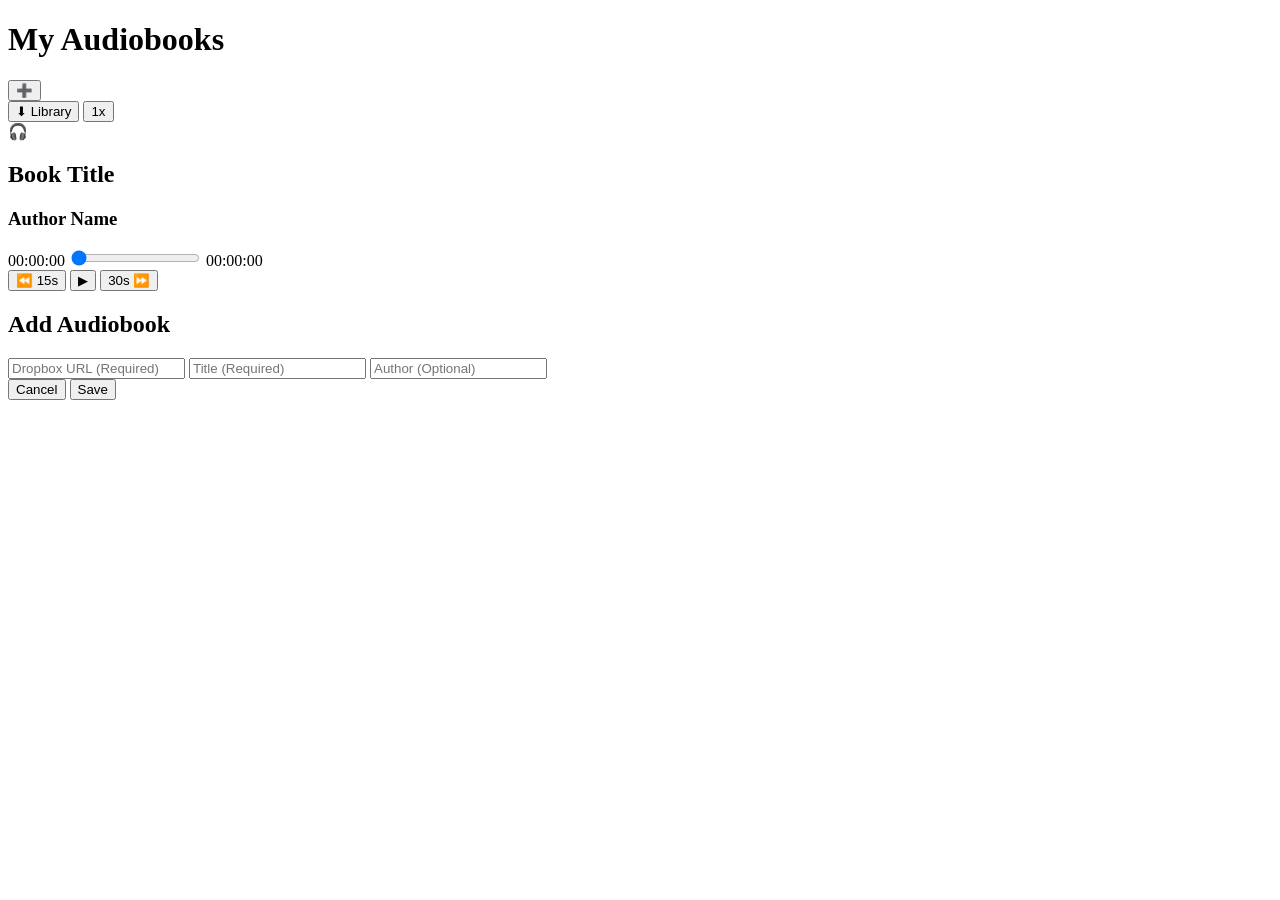
==== index.html @ 2de7bb5d "Add files via upload" ====
<!DOCTYPE html>
<html lang="en">
<head>
  <meta charset="UTF-8">
  <meta name="viewport" content="width=device-width, initial-scale=1.0, maximum-scale=1.0, user-scalable=no">
  <title>Audiobook Player</title>
  <link rel="manifest" href="manifest.json">
  <meta name="theme-color" content="#121212">
  <link rel="stylesheet" href="styles.css">
</head>
<body>
  <!-- App Container -->
  <div id="app">
    
    <!-- Library View -->
    <main id="library-view" class="view active">
      <header>
        <h1>My Audiobooks</h1>
        <button id="btn-show-add" class="icon-btn">➕</button>
      </header>
      <div id="book-list" class="grid">
        <!-- Books injected via JS -->
      </div>
    </main>

    <!-- Player View -->
    <main id="player-view" class="view">
      <header>
        <button id="btn-back" class="icon-btn">⬇ Library</button>
        <button id="btn-speed" class="text-btn">1x</button>
      </header>
      
      <div class="player-content">
        <div class="cover-wrapper">
          <div id="player-cover" class="default-cover">🎧</div>
        </div>
        <h2 id="player-title">Book Title</h2>
        <h3 id="player-author">Author Name</h3>

        <div class="progress-container">
          <span id="time-current">00:00:00</span>
          <input type="range" id="seek-bar" value="0" min="0" max="100" step="0.1">
          <span id="time-total">00:00:00</span>
        </div>

        <div class="controls">
          <button id="btn-skip-back" class="control-btn secondary">⏪ 15s</button>
          <button id="btn-play-pause" class="control-btn primary">▶</button>
          <button id="btn-skip-fwd" class="control-btn secondary">30s ⏩</button>
        </div>
      </div>
    </main>

    <!-- Add Book Modal -->
    <div id="add-modal" class="modal hidden">
      <div class="modal-content">
        <h2>Add Audiobook</h2>
        <input type="text" id="input-url" placeholder="Dropbox URL (Required)">
        <input type="text" id="input-title" placeholder="Title (Required)">
        <input type="text" id="input-author" placeholder="Author (Optional)">
        <div class="modal-actions">
          <button id="btn-cancel-add" class="text-btn">Cancel</button>
          <button id="btn-save-add" class="primary-btn">Save</button>
        </div>
      </div>
    </div>

  </div>

  <script src="db.js"></script>
  <script src="app.js"></script>
  <script>
    if ('serviceWorker' in navigator) {
      navigator.serviceWorker.register('sw.js');
    }
  </script>
</body>
</html>
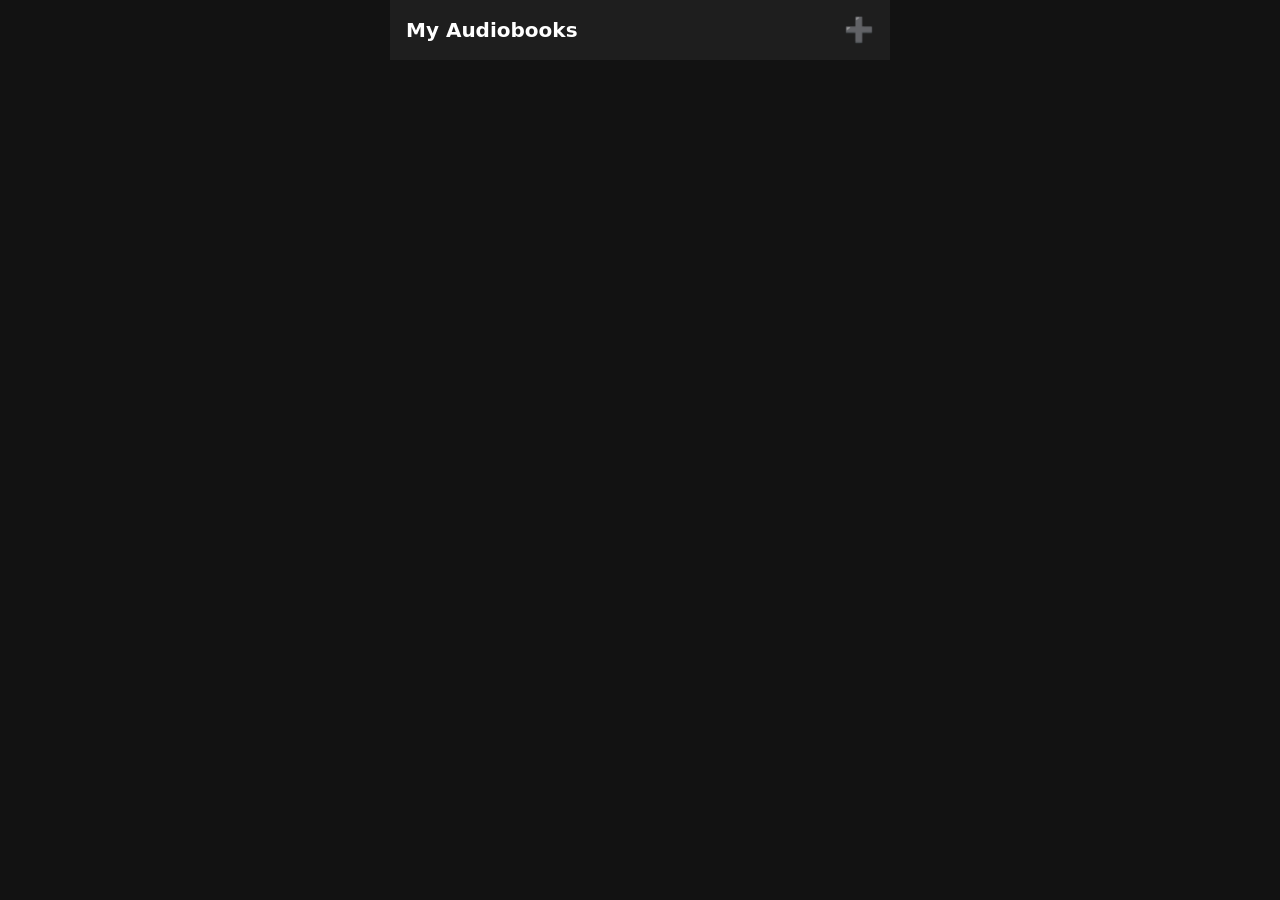
==== commit 58e63593: "Add files via upload" ====
--- a/index.html
+++ b/index.html
@@ -4,12 +4,75 @@
   <meta charset="UTF-8">
   <meta name="viewport" content="width=device-width, initial-scale=1.0, maximum-scale=1.0, user-scalable=no">
   <title>Audiobook Player</title>
+  <meta name="theme-color" content="#121212">
+  
+  <!-- (Optional) Keep this line if you still want to use your manifest.json for the home screen icon -->
   <link rel="manifest" href="manifest.json">
-  <meta name="theme-color" content="#121212">
-  <link rel="stylesheet" href="styles.css">
+
+  <!-- ========================================== -->
+  <!-- CSS STYLES                                 -->
+  <!-- ========================================== -->
+  <style>
+    :root {
+      --bg: #121212;
+      --surface: #1e1e1e;
+      --primary: #bb86fc;
+      --text: #ffffff;
+      --text-muted: #a0a0a0;
+    }
+
+    * { box-sizing: border-box; margin: 0; padding: 0; font-family: system-ui, -apple-system, sans-serif; }
+    body { background-color: var(--bg); color: var(--text); -webkit-tap-highlight-color: transparent; }
+
+    #app { max-width: 500px; margin: 0 auto; height: 100vh; overflow: hidden; position: relative; background: var(--bg); }
+
+    .view { display: none; height: 100%; flex-direction: column; }
+    .view.active { display: flex; }
+
+    header { display: flex; justify-content: space-between; align-items: center; padding: 16px; background: var(--surface); }
+    header h1 { font-size: 1.25rem; }
+
+    button { background: none; border: none; color: var(--primary); cursor: pointer; font-size: 1rem; }
+    .icon-btn { font-size: 1.5rem; }
+    .primary-btn { background: var(--primary); color: #000; padding: 10px 20px; border-radius: 8px; font-weight: bold; }
+
+    /* Library */
+    #book-list { padding: 16px; overflow-y: auto; display: flex; flex-direction: column; gap: 16px; }
+    .book-card { background: var(--surface); border-radius: 12px; padding: 16px; display: flex; flex-direction: column; gap: 8px; }
+    .book-card h3 { font-size: 1.1rem; }
+    .book-card p { color: var(--text-muted); font-size: 0.9rem; }
+    .progress-bar-bg { background: #333; height: 6px; border-radius: 3px; width: 100%; overflow: hidden; }
+    .progress-bar-fill { background: var(--primary); height: 100%; width: 0%; }
+    .book-actions { display: flex; justify-content: space-between; margin-top: 8px; }
+    .btn-delete { color: #ff5252; }
+
+    /* Player */
+    .player-content { flex: 1; padding: 24px; display: flex; flex-direction: column; align-items: center; justify-content: center; text-align: center; }
+    .cover-wrapper { width: 200px; height: 200px; background: #333; border-radius: 16px; display: flex; align-items: center; justify-content: center; margin-bottom: 32px; font-size: 4rem; }
+    #player-title { font-size: 1.5rem; margin-bottom: 8px; }
+    #player-author { color: var(--text-muted); font-weight: normal; margin-bottom: 32px; }
+
+    .progress-container { width: 100%; display: flex; align-items: center; gap: 12px; margin-bottom: 32px; font-size: 0.85rem; color: var(--text-muted); }
+    input[type=range] { flex: 1; accent-color: var(--primary); }
+
+    .controls { display: flex; align-items: center; gap: 32px; }
+    .control-btn { border-radius: 50%; display: flex; align-items: center; justify-content: center; }
+    .control-btn.primary { background: var(--primary); color: #000; width: 64px; height: 64px; font-size: 2rem; }
+    .control-btn.secondary { width: 48px; height: 48px; background: var(--surface); font-size: 1.2rem; }
+
+    /* Modal */
+    .modal { position: absolute; inset: 0; background: rgba(0,0,0,0.8); display: flex; align-items: center; justify-content: center; padding: 16px; z-index: 100; }
+    .modal.hidden { display: none; }
+    .modal-content { background: var(--surface); padding: 24px; border-radius: 12px; width: 100%; display: flex; flex-direction: column; gap: 16px; }
+    .modal-content input { width: 100%; padding: 12px; background: #333; border: 1px solid #444; border-radius: 8px; color: white; }
+    .modal-actions { display: flex; justify-content: flex-end; gap: 16px; margin-top: 8px; }
+  </style>
 </head>
 <body>
-  <!-- App Container -->
+
+  <!-- ========================================== -->
+  <!-- HTML STRUCTURE                             -->
+  <!-- ========================================== -->
   <div id="app">
     
     <!-- Library View -->
@@ -67,12 +130,292 @@
 
   </div>
 
-  <script src="db.js"></script>
-  <script src="app.js"></script>
+  <!-- ========================================== -->
+  <!-- JAVASCRIPT LOGIC                           -->
+  <!-- ========================================== -->
   <script>
-    if ('serviceWorker' in navigator) {
-      navigator.serviceWorker.register('sw.js');
-    }
+    /* --- DATABASE (IndexedDB) --- */
+    const DB_NAME = 'AudiobookDB';
+    const DB_VERSION = 1;
+    const STORE_NAME = 'books';
+
+    const DB = {
+      db: null,
+      async init() {
+        return new Promise((resolve, reject) => {
+          const request = indexedDB.open(DB_NAME, DB_VERSION);
+          request.onerror = (e) => reject(e);
+          request.onsuccess = (e) => { this.db = e.target.result; resolve(); };
+          request.onupgradeneeded = (e) => {
+            const db = e.target.result;
+            if (!db.objectStoreNames.contains(STORE_NAME)) {
+              db.createObjectStore(STORE_NAME, { keyPath: 'id' });
+            }
+          };
+        });
+      },
+      async getAll() {
+        return new Promise((resolve) => {
+          const tx = this.db.transaction(STORE_NAME, 'readonly');
+          const store = tx.objectStore(STORE_NAME);
+          const req = store.getAll();
+          req.onsuccess = () => resolve(req.result || []);
+        });
+      },
+      async save(book) {
+        return new Promise((resolve) => {
+          const tx = this.db.transaction(STORE_NAME, 'readwrite');
+          const store = tx.objectStore(STORE_NAME);
+          store.put(book);
+          tx.oncomplete = () => resolve();
+        });
+      },
+      async delete(id) {
+        return new Promise((resolve) => {
+          const tx = this.db.transaction(STORE_NAME, 'readwrite');
+          const store = tx.objectStore(STORE_NAME);
+          store.delete(id);
+          tx.oncomplete = () => resolve();
+        });
+      }
+    };
+
+    /* --- APP LOGIC --- */
+    let audio = new Audio();
+    let currentBook = null;
+    let saveDebounceTimer = null;
+    let networkSeverTimer = null;
+
+    // DOM Elements
+    const views = { library: document.getElementById('library-view'), player: document.getElementById('player-view') };
+    const listEl = document.getElementById('book-list');
+    const modal = document.getElementById('add-modal');
+    const btnPlayPause = document.getElementById('btn-play-pause');
+    const seekBar = document.getElementById('seek-bar');
+    const timeCurrent = document.getElementById('time-current');
+    const timeTotal = document.getElementById('time-total');
+    const speedBtn = document.getElementById('btn-speed');
+
+    // Available Playback Speeds
+    const speeds = [0.75, 1, 1.1, 1.25, 1.5, 1.75, 2];
+
+    async function initApp() {
+      await DB.init();
+      renderLibrary();
+      setupListeners();
+    }
+
+    // Convert Dropbox link to a direct streaming link
+    function normalizeDropboxUrl(url) {
+      try {
+        const u = new URL(url);
+        u.searchParams.set('raw', '1'); // Force raw file
+        u.searchParams.delete('dl');
+        return u.toString();
+      } catch(e) {
+        return url;
+      }
+    }
+
+    function formatTime(sec) {
+      if (!sec || isNaN(sec)) return "00:00:00";
+      const h = Math.floor(sec / 3600), m = Math.floor((sec % 3600) / 60), s = Math.floor(sec % 60);
+      return `${h.toString().padStart(2, '0')}:${m.toString().padStart(2, '0')}:${s.toString().padStart(2, '0')}`;
+    }
+
+    async function renderLibrary() {
+      const books = await DB.getAll();
+      books.sort((a, b) => b.lastPlayedAt - a.lastPlayedAt);
+      
+      listEl.innerHTML = books.map(book => {
+        const pct = book.duration ? Math.min(100, (book.position / book.duration) * 100) : 0;
+        return `
+          <div class="book-card">
+            <h3>${book.title}</h3>
+            <p>${book.author || 'Unknown Author'}</p>
+            <div class="progress-bar-bg"><div class="progress-bar-fill" style="width: ${pct}%"></div></div>
+            <p>${formatTime(book.position)} / ${formatTime(book.duration)} (${Math.round(pct)}%)</p>
+            <div class="book-actions">
+              <button class="btn-delete" onclick="deleteBook('${book.id}')">Delete</button>
+              <button class="primary-btn" onclick="openPlayer('${book.id}')">Continue</button>
+            </div>
+          </div>
+        `;
+      }).join('');
+    }
+
+    async function deleteBook(id) {
+      if (confirm("Remove this book from library? (Dropbox file is untouched)")) {
+        if (currentBook && currentBook.id === id) stopPlayer();
+        await DB.delete(id);
+        renderLibrary();
+      }
+    }
+
+    async function openPlayer(id) {
+      const books = await DB.getAll();
+      currentBook = books.find(b => b.id === id);
+      if (!currentBook) return;
+      
+      // Update UI
+      document.getElementById('player-title').innerText = currentBook.title;
+      document.getElementById('player-author').innerText = currentBook.author || '';
+      audio.playbackRate = currentBook.playbackRate || 1;
+      speedBtn.innerText = audio.playbackRate + 'x';
+      
+      // Initialize stream
+      attachAudioStream(currentBook.dropboxUrl, currentBook.position);
+      
+      // Switch views
+      views.library.classList.remove('active');
+      views.player.classList.add('active');
+      views.player.style.display = 'flex';
+      views.library.style.display = 'none';
+    }
+
+    function attachAudioStream(url, position) {
+      audio.src = url;
+      audio.preload = 'metadata'; // Prevent aggressive initial download
+      audio.currentTime = position || 0;
+      audio.load();
+    }
+
+    function stopPlayer() {
+      audio.pause();
+      audio.removeAttribute('src'); // Fully destroys connection
+      audio.load();
+      currentBook = null;
+    }
+
+    function togglePlay() {
+      if (!currentBook) return;
+      
+      // Strict Buffering Control logic:
+      // If we destroyed the src to save data while paused, we must re-attach it.
+      if (!audio.src || audio.src === window.location.href) {
+        attachAudioStream(currentBook.dropboxUrl, currentBook.position);
+      }
+
+      if (audio.paused) {
+        audio.play();
+      } else {
+        audio.pause();
+      }
+    }
+
+    function seekUpdate() {
+      if (!currentBook) return;
+      audio.currentTime = (seekBar.value / 100) * audio.duration;
+      saveProgress();
+    }
+
+    // Throttle database writes so it doesn't fire every millisecond
+    function saveProgress() {
+      if (!currentBook || isNaN(audio.currentTime)) return;
+      currentBook.position = audio.currentTime;
+      currentBook.duration = audio.duration || currentBook.duration;
+      currentBook.lastPlayedAt = Date.now();
+      
+      clearTimeout(saveDebounceTimer);
+      saveDebounceTimer = setTimeout(() => {
+        DB.save(currentBook);
+      }, 3000); // Save every 3 seconds of active state
+    }
+
+    // Setup all interactions
+    function setupListeners() {
+      // Add Book Flow
+      document.getElementById('btn-show-add').onclick = () => modal.classList.remove('hidden');
+      document.getElementById('btn-cancel-add').onclick = () => modal.classList.add('hidden');
+      
+      document.getElementById('btn-save-add').onclick = async () => {
+        const url = document.getElementById('input-url').value.trim();
+        const title = document.getElementById('input-title').value.trim();
+        const author = document.getElementById('input-author').value.trim();
+        if (!url || !title) return alert('URL and Title are required.');
+        
+        const newBook = {
+          id: 'book_' + Date.now(),
+          title, author,
+          dropboxUrl: normalizeDropboxUrl(url),
+          position: 0, duration: 0,
+          playbackRate: 1,
+          createdAt: Date.now(),
+          lastPlayedAt: Date.now()
+        };
+        await DB.save(newBook);
+        modal.classList.add('hidden');
+        document.getElementById('input-url').value = '';
+        document.getElementById('input-title').value = '';
+        document.getElementById('input-author').value = '';
+        renderLibrary();
+      };
+
+      // Back to library
+      document.getElementById('btn-back').onclick = () => {
+        saveProgress();
+        views.player.style.display = 'none';
+        views.library.style.display = 'flex';
+        renderLibrary();
+      };
+
+      // Player Controls
+      btnPlayPause.onclick = togglePlay;
+      
+      document.getElementById('btn-skip-back').onclick = () => { audio.currentTime = Math.max(0, audio.currentTime - 15); };
+      document.getElementById('btn-skip-fwd').onclick = () => { audio.currentTime = Math.min(audio.duration, audio.currentTime + 30); };
+      
+      speedBtn.onclick = () => {
+        if (!currentBook) return;
+        let idx = speeds.indexOf(currentBook.playbackRate);
+        currentBook.playbackRate = speeds[(idx + 1) % speeds.length];
+        audio.playbackRate = currentBook.playbackRate;
+        speedBtn.innerText = currentBook.playbackRate + 'x';
+        DB.save(currentBook);
+      };
+
+      seekBar.oninput = seekUpdate;
+
+      // Audio Engine Events
+      audio.addEventListener('timeupdate', () => {
+        if (isNaN(audio.duration)) return;
+        timeCurrent.innerText = formatTime(audio.currentTime);
+        timeTotal.innerText = formatTime(audio.duration);
+        seekBar.value = (audio.currentTime / audio.duration) * 100;
+        saveProgress();
+      });
+
+      audio.addEventListener('play', () => {
+        btnPlayPause.innerText = '⏸';
+        clearTimeout(networkSeverTimer);
+      });
+
+      audio.addEventListener('pause', () => {
+        btnPlayPause.innerText = '▶';
+        saveProgress(); // Immediate save on pause
+        
+        // DATA EFFICIENCY REQUIREMENT: Stop downloading when paused
+        // If paused for more than 10 seconds, fully kill the network connection to stop background buffering.
+        clearTimeout(networkSeverTimer);
+        networkSeverTimer = setTimeout(() => {
+          if (audio.paused && currentBook) {
+            console.log('Network severed to save data while paused.');
+            audio.removeAttribute('src'); 
+            audio.load();
+          }
+        }, 10000); 
+      });
+
+      // Handle app going to background (save immediately)
+      document.addEventListener("visibilitychange", () => {
+        if (document.hidden && currentBook) {
+          saveProgress();
+        }
+      });
+    }
+
+    // Start App
+    initApp();
   </script>
 </body>
 </html>
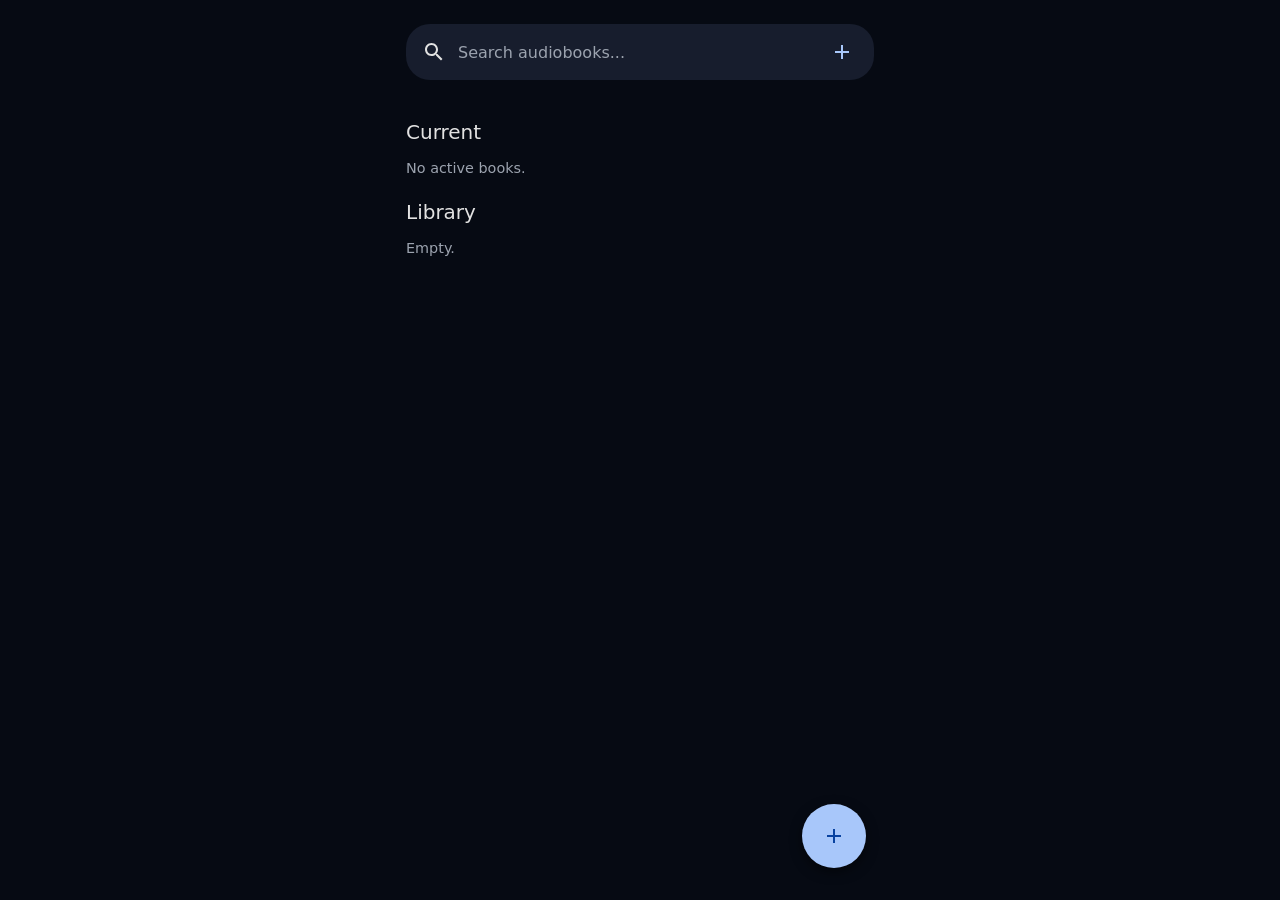
==== commit a54a4a10: "Add files via upload" ====
--- a/index.html
+++ b/index.html
@@ -4,139 +4,231 @@
   <meta charset="UTF-8">
   <meta name="viewport" content="width=device-width, initial-scale=1.0, maximum-scale=1.0, user-scalable=no">
   <title>Audiobook Player</title>
-  <meta name="theme-color" content="#121212">
+  <meta name="theme-color" content="#0a0f1a">
+  <link rel="manifest" href="manifest.json">
   
-  <!-- (Optional) Keep this line if you still want to use your manifest.json for the home screen icon -->
-  <link rel="manifest" href="manifest.json">
-
-  <!-- ========================================== -->
-  <!-- CSS STYLES                                 -->
-  <!-- ========================================== -->
   <style>
+    /* ==========================================
+       CSS STYLES & THEMING
+       ========================================== */
     :root {
-      --bg: #121212;
-      --surface: #1e1e1e;
-      --primary: #bb86fc;
-      --text: #ffffff;
-      --text-muted: #a0a0a0;
+      --bg-main: #060a13;
+      --bg-card: #121827;
+      --bg-search: #171d2d;
+      --accent: #a8c7fa;
+      --accent-dark: #0842a0;
+      --text-main: #e2e2e2;
+      --text-muted: #9ca3af;
+      --progress-bg: #2a3441;
+      --error: #ff5252;
     }
 
     * { box-sizing: border-box; margin: 0; padding: 0; font-family: system-ui, -apple-system, sans-serif; }
-    body { background-color: var(--bg); color: var(--text); -webkit-tap-highlight-color: transparent; }
-
-    #app { max-width: 500px; margin: 0 auto; height: 100vh; overflow: hidden; position: relative; background: var(--bg); }
-
-    .view { display: none; height: 100%; flex-direction: column; }
+    body { background-color: var(--bg-main); color: var(--text-main); -webkit-tap-highlight-color: transparent; }
+
+    #app { max-width: 500px; margin: 0 auto; height: 100vh; height: 100dvh; overflow: hidden; position: relative; display: flex; flex-direction: column; }
+
+    .view { display: none; height: 100%; flex-direction: column; overflow-y: auto; overflow-x: hidden; }
     .view.active { display: flex; }
 
-    header { display: flex; justify-content: space-between; align-items: center; padding: 16px; background: var(--surface); }
-    header h1 { font-size: 1.25rem; }
-
-    button { background: none; border: none; color: var(--primary); cursor: pointer; font-size: 1rem; }
-    .icon-btn { font-size: 1.5rem; }
-    .primary-btn { background: var(--primary); color: #000; padding: 10px 20px; border-radius: 8px; font-weight: bold; }
-
-    /* Library */
-    #book-list { padding: 16px; overflow-y: auto; display: flex; flex-direction: column; gap: 16px; }
-    .book-card { background: var(--surface); border-radius: 12px; padding: 16px; display: flex; flex-direction: column; gap: 8px; }
-    .book-card h3 { font-size: 1.1rem; }
-    .book-card p { color: var(--text-muted); font-size: 0.9rem; }
-    .progress-bar-bg { background: #333; height: 6px; border-radius: 3px; width: 100%; overflow: hidden; }
-    .progress-bar-fill { background: var(--primary); height: 100%; width: 0%; }
-    .book-actions { display: flex; justify-content: space-between; margin-top: 8px; }
-    .btn-delete { color: #ff5252; }
-
-    /* Player */
-    .player-content { flex: 1; padding: 24px; display: flex; flex-direction: column; align-items: center; justify-content: center; text-align: center; }
-    .cover-wrapper { width: 200px; height: 200px; background: #333; border-radius: 16px; display: flex; align-items: center; justify-content: center; margin-bottom: 32px; font-size: 4rem; }
-    #player-title { font-size: 1.5rem; margin-bottom: 8px; }
-    #player-author { color: var(--text-muted); font-weight: normal; margin-bottom: 32px; }
-
-    .progress-container { width: 100%; display: flex; align-items: center; gap: 12px; margin-bottom: 32px; font-size: 0.85rem; color: var(--text-muted); }
-    input[type=range] { flex: 1; accent-color: var(--primary); }
-
-    .controls { display: flex; align-items: center; gap: 32px; }
-    .control-btn { border-radius: 50%; display: flex; align-items: center; justify-content: center; }
-    .control-btn.primary { background: var(--primary); color: #000; width: 64px; height: 64px; font-size: 2rem; }
-    .control-btn.secondary { width: 48px; height: 48px; background: var(--surface); font-size: 1.2rem; }
-
-    /* Modal */
-    .modal { position: absolute; inset: 0; background: rgba(0,0,0,0.8); display: flex; align-items: center; justify-content: center; padding: 16px; z-index: 100; }
+    button { background: none; border: none; color: var(--text-main); cursor: pointer; display: flex; align-items: center; justify-content: center; }
+    svg { fill: currentColor; width: 24px; height: 24px; }
+
+    /* ==========================================
+       LIBRARY VIEW
+       ========================================== */
+    #library-view { padding: 16px; padding-bottom: 100px; }
+    
+    .search-container { background: var(--bg-search); border-radius: 24px; display: flex; align-items: center; padding: 12px 16px; margin-bottom: 24px; margin-top: 8px; }
+    .search-container input { flex: 1; background: transparent; border: none; color: var(--text-main); font-size: 1rem; margin-left: 12px; outline: none; }
+    .search-container input::placeholder { color: var(--text-muted); }
+    .icon-btn-small { color: var(--accent); padding: 4px; border-radius: 50%; }
+
+    .section-title { font-size: 1.25rem; font-weight: 500; margin-bottom: 16px; margin-top: 16px; }
+
+    .current-list { display: flex; overflow-x: auto; gap: 16px; padding-bottom: 8px; scrollbar-width: none; }
+    .current-list::-webkit-scrollbar { display: none; }
+    .grid-list { display: grid; grid-template-columns: 1fr 1fr; gap: 16px; }
+
+    .book-card { background: var(--bg-card); border-radius: 16px; padding: 12px; display: flex; flex-direction: column; position: relative; overflow: hidden; min-width: 160px; cursor: pointer; }
+    .current-list .book-card { width: 200px; flex-shrink: 0; }
+    
+    .card-cover { width: 100%; aspect-ratio: 1; border-radius: 12px; object-fit: cover; background: #333; margin-bottom: 12px; }
+    .card-title { font-size: 1rem; font-weight: 500; display: -webkit-box; -webkit-line-clamp: 2; -webkit-box-orient: vertical; overflow: hidden; margin-bottom: 8px; line-height: 1.3; padding-right: 24px; }
+    
+    /* 3 Dots Edit Button */
+    .btn-edit-book { position: absolute; top: 12px; right: 12px; background: rgba(0,0,0,0.6); border-radius: 50%; width: 28px; height: 28px; padding: 4px; color: white; z-index: 2; }
+    
+    .card-meta { display: flex; justify-content: space-between; color: var(--text-muted); font-size: 0.8rem; margin-top: auto; margin-bottom: 8px; align-items: center; }
+    .card-progress-track { position: absolute; bottom: 12px; left: 12px; right: 12px; height: 3px; background: var(--progress-bg); border-radius: 2px; }
+    .card-progress-fill { height: 100%; background: var(--accent); border-radius: 2px; }
+    .fab { position: absolute; bottom: 32px; right: 24px; width: 64px; height: 64px; background: var(--accent); color: var(--accent-dark); border-radius: 50%; box-shadow: 0 4px 12px rgba(0,0,0,0.5); z-index: 50; }
+    .fab.hidden { display: none; }
+    .part-badge { background: var(--progress-bg); padding: 2px 6px; border-radius: 4px; font-size: 0.7rem; }
+
+    /* ==========================================
+       PLAYER VIEW
+       ========================================== */
+    #player-view { padding: 16px; justify-content: space-between; }
+    
+    .player-header { display: flex; justify-content: space-between; align-items: center; margin-bottom: 16px; }
+    .header-icons { display: flex; gap: 16px; color: var(--text-main); align-items: center; }
+    
+    .player-title-container { width: 100%; overflow: hidden; white-space: nowrap; margin-bottom: 24px; display: flex; flex-direction: column; align-items: center; }
+    .player-title { font-size: 1.3rem; font-weight: 500; display: inline-block; margin-bottom: 4px;}
+    .player-part-indicator { font-size: 0.9rem; color: var(--accent); font-weight: 500; margin-bottom: 4px;}
+    .player-status { font-size: 0.85rem; color: var(--text-muted); height: 16px; font-style: italic; }
+
+    .player-cover-container { display: flex; justify-content: center; margin-bottom: 32px; flex: 1; align-items: center; }
+    .player-cover { width: 100%; max-width: 300px; aspect-ratio: 1; border-radius: 24px; object-fit: cover; background: #222; box-shadow: 0 8px 24px rgba(0,0,0,0.5); }
+
+    .progress-container { display: flex; align-items: center; gap: 16px; margin-bottom: 48px; font-size: 0.9rem; color: var(--text-muted); }
+    input[type=range] { -webkit-appearance: none; flex: 1; background: transparent; height: 24px; outline: none; }
+    input[type=range]::-webkit-slider-runnable-track { width: 100%; height: 4px; background: var(--progress-bg); border-radius: 2px; }
+    input[type=range]::-webkit-slider-thumb { -webkit-appearance: none; height: 20px; width: 4px; background: var(--accent); border-radius: 2px; margin-top: -8px; cursor: pointer; }
+
+    .controls { display: flex; align-items: center; justify-content: center; gap: 40px; margin-bottom: 24px; }
+    .control-btn { color: var(--text-main); }
+    .control-btn svg { width: 36px; height: 36px; }
+    .play-btn { width: 72px; height: 72px; background: var(--accent); color: var(--accent-dark); border-radius: 50%; }
+    .play-btn svg { width: 36px; height: 36px; margin-left: 4px; }
+    .play-btn.paused svg { margin-left: 0; }
+
+    /* ==========================================
+       MODALS & TRAYS
+       ========================================== */
+    .modal { position: absolute; inset: 0; background: rgba(0,0,0,0.85); display: flex; align-items: center; justify-content: center; padding: 24px; z-index: 100; }
     .modal.hidden { display: none; }
-    .modal-content { background: var(--surface); padding: 24px; border-radius: 12px; width: 100%; display: flex; flex-direction: column; gap: 16px; }
-    .modal-content input { width: 100%; padding: 12px; background: #333; border: 1px solid #444; border-radius: 8px; color: white; }
-    .modal-actions { display: flex; justify-content: flex-end; gap: 16px; margin-top: 8px; }
+    .modal-content { background: var(--bg-card); padding: 24px; border-radius: 24px; width: 100%; display: flex; flex-direction: column; gap: 16px; max-height: 90vh; }
+    .modal-content h2 { margin-bottom: 8px; font-weight: 500; }
+    .modal-content input, .modal-content textarea { width: 100%; padding: 16px; background: var(--bg-search); border: none; border-radius: 12px; color: white; font-size: 1rem; outline: none; resize: none;}
+    
+    .modal-actions { display: flex; justify-content: flex-end; gap: 16px; margin-top: 8px; align-items: center;}
+    .text-btn { color: var(--accent); font-weight: 500; padding: 12px; }
+    .primary-btn { background: var(--accent); color: var(--accent-dark); padding: 12px 24px; border-radius: 12px; font-weight: bold; }
+    .danger-btn { color: var(--error); margin-right: auto; padding: 12px 0; font-weight: bold;}
+
+    /* Speed Tray */
+    .bottom-sheet { background: var(--bg-card); padding: 24px; border-radius: 24px 24px 0 0; width: 100%; max-width: 500px; position: absolute; bottom: 0; display: flex; flex-direction: column; gap: 16px; }
+    .speed-grid { display: grid; grid-template-columns: repeat(4, 1fr); gap: 12px; max-height: 50vh; overflow-y: auto; padding-bottom: 24px; }
+    .speed-btn { background: var(--bg-search); padding: 16px 0; border-radius: 12px; font-weight: 500; }
+    .speed-btn.active { background: var(--accent); color: var(--accent-dark); }
   </style>
 </head>
 <body>
 
-  <!-- ========================================== -->
-  <!-- HTML STRUCTURE                             -->
-  <!-- ========================================== -->
   <div id="app">
     
-    <!-- Library View -->
+    <!-- ==========================================
+         LIBRARY VIEW
+         ========================================== -->
     <main id="library-view" class="view active">
-      <header>
-        <h1>My Audiobooks</h1>
-        <button id="btn-show-add" class="icon-btn">➕</button>
-      </header>
-      <div id="book-list" class="grid">
-        <!-- Books injected via JS -->
-      </div>
+      
+      <div class="search-container">
+        <svg viewBox="0 0 24 24"><path d="M15.5 14h-.79l-.28-.27C15.41 12.59 16 11.11 16 9.5 16 5.91 13.09 3 9.5 3S3 5.91 3 9.5 5.91 16 9.5 16c1.61 0 3.09-.59 4.23-1.57l.27.28v.79l5 4.99L20.49 19l-4.99-5zm-6 0C7.01 14 5 11.99 5 9.5S7.01 5 9.5 5 14 7.01 14 9.5 11.99 14 9.5 14z"/></svg>
+        <input type="text" id="search-input" placeholder="Search audiobooks...">
+        <button class="icon-btn-small" id="btn-show-add-top">
+          <svg viewBox="0 0 24 24"><path d="M19 13h-6v6h-2v-6H5v-2h6V5h2v6h6v2z"/></svg>
+        </button>
+      </div>
+
+      <h2 class="section-title">Current</h2>
+      <div id="current-list" class="current-list"></div>
+
+      <h2 class="section-title">Library</h2>
+      <div id="not-started-list" class="grid-list"></div>
     </main>
 
-    <!-- Player View -->
+    <button class="fab" id="btn-show-add-fab">
+      <svg viewBox="0 0 24 24"><path d="M19 13h-6v6h-2v-6H5v-2h6V5h2v6h6v2z"/></svg>
+    </button>
+
+    <!-- ==========================================
+         PLAYER VIEW
+         ========================================== -->
     <main id="player-view" class="view">
-      <header>
-        <button id="btn-back" class="icon-btn">⬇ Library</button>
-        <button id="btn-speed" class="text-btn">1x</button>
-      </header>
-      
-      <div class="player-content">
-        <div class="cover-wrapper">
-          <div id="player-cover" class="default-cover">🎧</div>
+      <div class="player-header">
+        <button id="btn-back">
+          <svg viewBox="0 0 24 24"><path d="M19 6.41L17.59 5 12 10.59 6.41 5 5 6.41 10.59 12 5 17.59 6.41 19 12 13.41 17.59 19 19 17.59 13.41 12z"/></svg>
+        </button>
+        <div class="header-icons">
+          <!-- Speed Tray Trigger -->
+          <button id="btn-open-speed" style="color: var(--accent); font-size: 1.1rem; font-weight: bold; width: 40px; height: 24px;">1.0x</button>
         </div>
-        <h2 id="player-title">Book Title</h2>
-        <h3 id="player-author">Author Name</h3>
-
-        <div class="progress-container">
-          <span id="time-current">00:00:00</span>
-          <input type="range" id="seek-bar" value="0" min="0" max="100" step="0.1">
-          <span id="time-total">00:00:00</span>
-        </div>
-
-        <div class="controls">
-          <button id="btn-skip-back" class="control-btn secondary">⏪ 15s</button>
-          <button id="btn-play-pause" class="control-btn primary">▶</button>
-          <button id="btn-skip-fwd" class="control-btn secondary">30s ⏩</button>
-        </div>
+      </div>
+
+      <div class="player-title-container">
+        <h2 id="player-title" class="player-title">Book Title</h2>
+        <span id="player-part-indicator" class="player-part-indicator"></span>
+        <span id="player-status" class="player-status"></span> <!-- Status Buffering Info -->
+      </div>
+
+      <div class="player-cover-container">
+        <img id="player-cover" class="player-cover" src="[data-uri]" alt="Cover">
+      </div>
+
+      <div class="progress-container">
+        <span id="time-current">0:00</span>
+        <input type="range" id="seek-bar" value="0" min="0" max="100" step="0.1">
+        <span id="time-total">0:00</span>
+      </div>
+
+      <div class="controls">
+        <button id="btn-skip-back" class="control-btn">
+          <svg viewBox="0 0 24 24"><path d="M12 5V1L7 6l5 5V7c3.31 0 6 2.69 6 6s-2.69 6-6 6-6-2.69-6-6H4c0 4.42 3.58 8 8 8s8-3.58 8-8-3.58-8-8-8zm-1.1 11H9.5v-3.57l-1.67.54v-.77l1.76-.64h1.31V16zm4.18-1.57c0 .41-.12.74-.36.98-.24.25-.57.37-.99.37-.43 0-.76-.13-1-.38-.24-.26-.35-.59-.35-.98v-1.25c0-.39.12-.72.35-.97.24-.25.57-.38 1.01-.38.42 0 .75.12.98.37.24.25.36.58.36.98v1.26zm-1.46-1.34c0-.21-.05-.37-.15-.47-.1-.1-.23-.15-.4-.15-.16 0-.3.05-.4.15-.1.1-.15.26-.15.46v1.44c0 .21.05.37.15.47.1.1.24.16.4.16.17 0 .3-.05.4-.15.1-.1.15-.26.15-.47v-1.44z"/></svg>
+        </button>
+        <button id="btn-play-pause" class="play-btn">
+          <svg id="icon-play" viewBox="0 0 24 24"><path d="M8 5v14l11-7z"/></svg>
+          <svg id="icon-pause" style="display:none;" viewBox="0 0 24 24"><path d="M6 19h4V5H6v14zm8-14v14h4V5h-4z"/></svg>
+        </button>
+        <button id="btn-skip-fwd" class="control-btn">
+          <svg viewBox="0 0 24 24"><path d="M12 5V1l5 5-5 5V7c-3.31 0-6 2.69-6 6s2.69 6 6 6c2.97 0 5.43-1.63 6.44-4h-2.12c-.93 1.25-2.42 2-4.32 2-2.76 0-5-2.24-5-5s2.24-5 5-5v4zm-1.8 11H8.7v-3.57l-1.67.54v-.77l1.76-.64h1.41V16zm4.18-1.57c0 .41-.12.74-.36.98-.24.25-.57.37-.99.37-.43 0-.76-.13-1-.38-.24-.26-.35-.59-.35-.98v-1.25c0-.39.12-.72.35-.97.24-.25.57-.38 1.01-.38.42 0 .75.12.98.37.24.25.36.58.36.98v1.26zm-1.46-1.34c0-.21-.05-.37-.15-.47-.1-.1-.23-.15-.4-.15-.16 0-.3.05-.4.15-.1.1-.15.26-.15.46v1.44c0 .21.05.37.15.47.1.1.24.16.4.16.17 0 .3-.05.4-.15.1-.1.15-.26.15-.47v-1.44z"/></svg>
+        </button>
       </div>
     </main>
 
-    <!-- Add Book Modal -->
+    <!-- ==========================================
+         ADD / EDIT BOOK MODAL
+         ========================================== -->
     <div id="add-modal" class="modal hidden">
       <div class="modal-content">
-        <h2>Add Audiobook</h2>
-        <input type="text" id="input-url" placeholder="Dropbox URL (Required)">
-        <input type="text" id="input-title" placeholder="Title (Required)">
-        <input type="text" id="input-author" placeholder="Author (Optional)">
+        <h2 id="modal-title-text">Add Audiobook</h2>
+        <textarea id="input-urls" rows="4" placeholder="Dropbox Audio URLs (One per line)"></textarea>
+        <input type="text" id="input-title" placeholder="Title (Req)">
+        <input type="text" id="input-cover" placeholder="Cover Image URL (Optional)">
+        
+        <!-- Hidden input for tracking if we are editing an existing book -->
+        <input type="hidden" id="edit-book-id" value="">
+
         <div class="modal-actions">
+          <button id="btn-delete-edit" class="danger-btn hidden">Delete</button>
           <button id="btn-cancel-add" class="text-btn">Cancel</button>
           <button id="btn-save-add" class="primary-btn">Save</button>
         </div>
       </div>
     </div>
 
+    <!-- ==========================================
+         SPEED TRAY MODAL
+         ========================================== -->
+    <div id="speed-modal" class="modal hidden" style="align-items: flex-end; padding: 0;">
+      <div class="bottom-sheet">
+        <h3 style="text-align: center; margin-bottom: 8px;">Playback Speed</h3>
+        <div id="speed-grid" class="speed-grid">
+          <!-- Speeds injected via JS -->
+        </div>
+        <button class="text-btn" id="btn-close-speed" style="width: 100%;">Close</button>
+      </div>
+    </div>
+
   </div>
 
-  <!-- ========================================== -->
-  <!-- JAVASCRIPT LOGIC                           -->
-  <!-- ========================================== -->
+  <!-- ==========================================
+       JAVASCRIPT LOGIC
+       ========================================== -->
   <script>
-    /* --- DATABASE (IndexedDB) --- */
     const DB_NAME = 'AudiobookDB';
-    const DB_VERSION = 1;
+    const DB_VERSION = 3;
     const STORE_NAME = 'books';
 
     const DB = {
@@ -180,36 +272,43 @@
       }
     };
 
-    /* --- APP LOGIC --- */
     let audio = new Audio();
     let currentBook = null;
     let saveDebounceTimer = null;
     let networkSeverTimer = null;
 
-    // DOM Elements
     const views = { library: document.getElementById('library-view'), player: document.getElementById('player-view') };
-    const listEl = document.getElementById('book-list');
+    const currentListEl = document.getElementById('current-list');
+    const notStartedListEl = document.getElementById('not-started-list');
+    
+    // Modals
     const modal = document.getElementById('add-modal');
+    const speedModal = document.getElementById('speed-modal');
+    
+    const fabButton = document.getElementById('btn-show-add-fab');
     const btnPlayPause = document.getElementById('btn-play-pause');
+    const iconPlay = document.getElementById('icon-play');
+    const iconPause = document.getElementById('icon-pause');
     const seekBar = document.getElementById('seek-bar');
     const timeCurrent = document.getElementById('time-current');
     const timeTotal = document.getElementById('time-total');
-    const speedBtn = document.getElementById('btn-speed');
-
-    // Available Playback Speeds
-    const speeds = [0.75, 1, 1.1, 1.25, 1.5, 1.75, 2];
+    const speedBtnTrigger = document.getElementById('btn-open-speed');
+    const searchInput = document.getElementById('search-input');
+    const partIndicator = document.getElementById('player-part-indicator');
+    const statusIndicator = document.getElementById('player-status');
 
     async function initApp() {
       await DB.init();
       renderLibrary();
       setupListeners();
-    }
-
-    // Convert Dropbox link to a direct streaming link
+      generateSpeedGrid();
+      updateSeekBarUI(0);
+    }
+
     function normalizeDropboxUrl(url) {
       try {
         const u = new URL(url);
-        u.searchParams.set('raw', '1'); // Force raw file
+        u.searchParams.set('raw', '1');
         u.searchParams.delete('dl');
         return u.toString();
       } catch(e) {
@@ -218,38 +317,88 @@
     }
 
     function formatTime(sec) {
-      if (!sec || isNaN(sec)) return "00:00:00";
-      const h = Math.floor(sec / 3600), m = Math.floor((sec % 3600) / 60), s = Math.floor(sec % 60);
-      return `${h.toString().padStart(2, '0')}:${m.toString().padStart(2, '0')}:${s.toString().padStart(2, '0')}`;
-    }
-
-    async function renderLibrary() {
+      if (!sec || isNaN(sec)) return "0:00";
+      const h = Math.floor(sec / 3600);
+      const m = Math.floor((sec % 3600) / 60);
+      const s = Math.floor(sec % 60);
+      if (h > 0) return `${h}:${m.toString().padStart(2, '0')}:${s.toString().padStart(2, '0')}`;
+      return `${m}:${s.toString().padStart(2, '0')}`;
+    }
+
+    function updateSeekBarUI(percentage) {
+      seekBar.style.background = `linear-gradient(to right, var(--accent) ${percentage}%, var(--progress-bg) ${percentage}%)`;
+    }
+
+    async function renderLibrary(searchQuery = '') {
+      let books = await DB.getAll();
+      if (searchQuery) books = books.filter(b => b.title.toLowerCase().includes(searchQuery.toLowerCase()));
+      books.sort((a, b) => b.lastPlayedAt - a.lastPlayedAt);
+      
+      let currentHTML = '';
+      let notStartedHTML = '';
+
+      books.forEach(book => {
+        const pct = book.duration ? Math.min(100, (book.position / book.duration) * 100) : 0;
+        const coverSrc = book.coverUrl || '[data-uri]';
+        
+        const isMultiPart = book.parts && book.parts.length > 1;
+        const partIndex = book.currentPartIndex || 0;
+        const partBadge = isMultiPart ? `<span class="part-badge">Pt ${partIndex + 1}/${book.parts.length}</span>` : '';
+        
+        // Ensure duration is shown properly. If duration exists, format it.
+        const durationText = book.duration ? formatTime(book.duration) : '';
+
+        // Shared Three Dots Edit Button
+        const editBtn = `
+          <button class="btn-edit-book" onclick="openEditModal(event, '${book.id}')">
+            <svg viewBox="0 0 24 24"><path d="M12 8c1.1 0 2-.9 2-2s-.9-2-2-2-2 .9-2 2 .9 2 2 2zm0 2c-1.1 0-2 .9-2 2s.9 2 2 2 2-.9 2-2-.9-2-2-2zm0 6c-1.1 0-2 .9-2 2s.9 2 2 2 2-.9 2-2-.9-2-2-2z"/></svg>
+          </button>`;
+
+        if (pct > 0 || partIndex > 0) {
+          currentHTML += `
+            <div class="book-card" onclick="openPlayer('${book.id}')">
+              ${editBtn}
+              <img class="card-cover" src="${coverSrc}" alt="Cover">
+              <div class="card-title">${book.title}</div>
+              <div class="card-meta">
+                <span>${Math.round(pct)}% • ${durationText}</span>
+                ${partBadge}
+              </div>
+              <div class="card-progress-track"><div class="card-progress-fill" style="width: ${pct}%"></div></div>
+            </div>
+          `;
+        } else {
+          notStartedHTML += `
+            <div class="book-card" onclick="openPlayer('${book.id}')">
+              ${editBtn}
+              <img class="card-cover" src="${coverSrc}" alt="Cover">
+              <div class="card-title">${book.title}</div>
+              <div class="card-meta">
+                <span style="font-size: 0.75rem">${isMultiPart ? book.parts.length + ' Parts' : 'Not started'}</span>
+              </div>
+            </div>
+          `;
+        }
+      });
+
+      currentListEl.innerHTML = currentHTML || '<p style="color:var(--text-muted); font-size:0.9rem;">No active books.</p>';
+      notStartedListEl.innerHTML = notStartedHTML || '<p style="color:var(--text-muted); font-size:0.9rem;">Empty.</p>';
+    }
+
+    async function openEditModal(event, id) {
+      event.stopPropagation(); // Prevent opening the player
       const books = await DB.getAll();
-      books.sort((a, b) => b.lastPlayedAt - a.lastPlayedAt);
-      
-      listEl.innerHTML = books.map(book => {
-        const pct = book.duration ? Math.min(100, (book.position / book.duration) * 100) : 0;
-        return `
-          <div class="book-card">
-            <h3>${book.title}</h3>
-            <p>${book.author || 'Unknown Author'}</p>
-            <div class="progress-bar-bg"><div class="progress-bar-fill" style="width: ${pct}%"></div></div>
-            <p>${formatTime(book.position)} / ${formatTime(book.duration)} (${Math.round(pct)}%)</p>
-            <div class="book-actions">
-              <button class="btn-delete" onclick="deleteBook('${book.id}')">Delete</button>
-              <button class="primary-btn" onclick="openPlayer('${book.id}')">Continue</button>
-            </div>
-          </div>
-        `;
-      }).join('');
-    }
-
-    async function deleteBook(id) {
-      if (confirm("Remove this book from library? (Dropbox file is untouched)")) {
-        if (currentBook && currentBook.id === id) stopPlayer();
-        await DB.delete(id);
-        renderLibrary();
-      }
+      const bookToEdit = books.find(b => b.id === id);
+      if(!bookToEdit) return;
+
+      document.getElementById('modal-title-text').innerText = "Edit Audiobook";
+      document.getElementById('input-urls').value = bookToEdit.parts ? bookToEdit.parts.join('\n') : bookToEdit.dropboxUrl;
+      document.getElementById('input-title').value = bookToEdit.title;
+      document.getElementById('input-cover').value = bookToEdit.coverUrl || '';
+      document.getElementById('edit-book-id').value = bookToEdit.id;
+      
+      document.getElementById('btn-delete-edit').classList.remove('hidden');
+      modal.classList.remove('hidden');
     }
 
     async function openPlayer(id) {
@@ -257,59 +406,59 @@
       currentBook = books.find(b => b.id === id);
       if (!currentBook) return;
       
-      // Update UI
+      if (!currentBook.parts) {
+        currentBook.parts = [currentBook.dropboxUrl];
+        currentBook.currentPartIndex = 0;
+      }
+      
       document.getElementById('player-title').innerText = currentBook.title;
-      document.getElementById('player-author').innerText = currentBook.author || '';
+      document.getElementById('player-cover').src = currentBook.coverUrl || '[data-uri]';
+      
+      updatePartIndicatorUI();
+      
       audio.playbackRate = currentBook.playbackRate || 1;
-      speedBtn.innerText = audio.playbackRate + 'x';
-      
-      // Initialize stream
-      attachAudioStream(currentBook.dropboxUrl, currentBook.position);
-      
-      // Switch views
+      speedBtnTrigger.innerText = Number(audio.playbackRate).toFixed(1) + 'x';
+      
+      const urlToStream = currentBook.parts[currentBook.currentPartIndex];
+      attachAudioStream(urlToStream, currentBook.position);
+      
       views.library.classList.remove('active');
       views.player.classList.add('active');
-      views.player.style.display = 'flex';
-      views.library.style.display = 'none';
+      fabButton.classList.add('hidden'); 
+    }
+
+    function updatePartIndicatorUI() {
+      if (currentBook.parts.length > 1) {
+        partIndicator.innerText = `Part ${currentBook.currentPartIndex + 1} of ${currentBook.parts.length}`;
+      } else {
+        partIndicator.innerText = "";
+      }
     }
 
     function attachAudioStream(url, position) {
+      statusIndicator.innerText = "Connecting...";
       audio.src = url;
-      audio.preload = 'metadata'; // Prevent aggressive initial download
+      audio.preload = 'metadata'; // Keeps data usage low natively
       audio.currentTime = position || 0;
       audio.load();
     }
 
-    function stopPlayer() {
-      audio.pause();
-      audio.removeAttribute('src'); // Fully destroys connection
-      audio.load();
-      currentBook = null;
-    }
-
     function togglePlay() {
       if (!currentBook) return;
-      
-      // Strict Buffering Control logic:
-      // If we destroyed the src to save data while paused, we must re-attach it.
       if (!audio.src || audio.src === window.location.href) {
-        attachAudioStream(currentBook.dropboxUrl, currentBook.position);
+        attachAudioStream(currentBook.parts[currentBook.currentPartIndex], currentBook.position);
       }
-
-      if (audio.paused) {
-        audio.play();
-      } else {
-        audio.pause();
-      }
+      if (audio.paused) audio.play();
+      else audio.pause();
     }
 
     function seekUpdate() {
       if (!currentBook) return;
       audio.currentTime = (seekBar.value / 100) * audio.duration;
+      updateSeekBarUI(seekBar.value);
       saveProgress();
     }
 
-    // Throttle database writes so it doesn't fire every millisecond
     function saveProgress() {
       if (!currentBook || isNaN(audio.currentTime)) return;
       currentBook.position = audio.currentTime;
@@ -319,102 +468,192 @@
       clearTimeout(saveDebounceTimer);
       saveDebounceTimer = setTimeout(() => {
         DB.save(currentBook);
-      }, 3000); // Save every 3 seconds of active state
-    }
-
-    // Setup all interactions
+      }, 3000);
+    }
+
+    // --- SPEED TRAY LOGIC ---
+    function generateSpeedGrid() {
+      const grid = document.getElementById('speed-grid');
+      let html = '';
+      for (let i = 1.0; i <= 2.5; i += 0.1) {
+        let val = i.toFixed(1);
+        html += `<button class="speed-btn" onclick="setSpeed(${val})">${val}x</button>`;
+      }
+      grid.innerHTML = html;
+    }
+
+    window.setSpeed = function(val) {
+      if (currentBook) {
+        currentBook.playbackRate = val;
+        audio.playbackRate = val;
+        speedBtnTrigger.innerText = val.toFixed(1) + 'x';
+        DB.save(currentBook);
+      }
+      speedModal.classList.add('hidden');
+    }
+
+    function updateSpeedTrayUI() {
+      const btns = document.querySelectorAll('.speed-btn');
+      btns.forEach(b => {
+        if (b.innerText === speedBtnTrigger.innerText) b.classList.add('active');
+        else b.classList.remove('active');
+      });
+    }
+
+    // --- SETUP LISTENERS ---
     function setupListeners() {
-      // Add Book Flow
-      document.getElementById('btn-show-add').onclick = () => modal.classList.remove('hidden');
-      document.getElementById('btn-cancel-add').onclick = () => modal.classList.add('hidden');
-      
+      searchInput.addEventListener('input', (e) => renderLibrary(e.target.value));
+
+      // Add Modal (Open as "New")
+      const openAddModal = () => {
+        document.getElementById('modal-title-text').innerText = "Add Audiobook";
+        document.getElementById('input-urls').value = '';
+        document.getElementById('input-title').value = '';
+        document.getElementById('input-cover').value = '';
+        document.getElementById('edit-book-id').value = '';
+        document.getElementById('btn-delete-edit').classList.add('hidden');
+        modal.classList.remove('hidden');
+      };
+      
+      document.getElementById('btn-show-add-top').addEventListener('click', openAddModal);
+      fabButton.addEventListener('click', openAddModal);
+      document.getElementById('btn-cancel-add').addEventListener('click', () => modal.classList.add('hidden'));
+      
+      // Save / Edit Logic
       document.getElementById('btn-save-add').onclick = async () => {
-        const url = document.getElementById('input-url').value.trim();
+        const urlsText = document.getElementById('input-urls').value.trim();
         const title = document.getElementById('input-title').value.trim();
-        const author = document.getElementById('input-author').value.trim();
-        if (!url || !title) return alert('URL and Title are required.');
-        
-        const newBook = {
-          id: 'book_' + Date.now(),
-          title, author,
-          dropboxUrl: normalizeDropboxUrl(url),
-          position: 0, duration: 0,
-          playbackRate: 1,
-          createdAt: Date.now(),
-          lastPlayedAt: Date.now()
-        };
-        await DB.save(newBook);
+        const cover = document.getElementById('input-cover').value.trim();
+        const editId = document.getElementById('edit-book-id').value;
+        
+        if (!urlsText || !title) return alert('URLs and Title are required.');
+        
+        const rawUrls = urlsText.split('\n').map(u => u.trim()).filter(u => u.length > 0);
+        const processedUrls = rawUrls.map(normalizeDropboxUrl);
+        
+        if (editId) {
+          // Edit Existing
+          const books = await DB.getAll();
+          let book = books.find(b => b.id === editId);
+          book.title = title;
+          book.coverUrl = cover;
+          book.parts = processedUrls;
+          await DB.save(book);
+        } else {
+          // Add New
+          const newBook = {
+            id: 'book_' + Date.now(),
+            title, coverUrl: cover,
+            parts: processedUrls,
+            currentPartIndex: 0,
+            position: 0, duration: 0,
+            playbackRate: 1,
+            createdAt: Date.now(),
+            lastPlayedAt: Date.now()
+          };
+          await DB.save(newBook);
+        }
+
         modal.classList.add('hidden');
-        document.getElementById('input-url').value = '';
-        document.getElementById('input-title').value = '';
-        document.getElementById('input-author').value = '';
         renderLibrary();
       };
 
-      // Back to library
+      // Delete from Edit Modal
+      document.getElementById('btn-delete-edit').onclick = async () => {
+        const editId = document.getElementById('edit-book-id').value;
+        if (confirm("Permanently remove this audiobook from your local library?")) {
+          await DB.delete(editId);
+          modal.classList.add('hidden');
+          renderLibrary();
+        }
+      };
+
+      // Speed Modal Triggers
+      speedBtnTrigger.addEventListener('click', () => {
+        updateSpeedTrayUI();
+        speedModal.classList.remove('hidden');
+      });
+      document.getElementById('btn-close-speed').addEventListener('click', () => speedModal.classList.add('hidden'));
+
+      // Player Back Button
       document.getElementById('btn-back').onclick = () => {
         saveProgress();
-        views.player.style.display = 'none';
-        views.library.style.display = 'flex';
+        views.player.classList.remove('active');
+        views.library.classList.add('active');
+        fabButton.classList.remove('hidden');
         renderLibrary();
       };
 
-      // Player Controls
+      // Controls
       btnPlayPause.onclick = togglePlay;
-      
       document.getElementById('btn-skip-back').onclick = () => { audio.currentTime = Math.max(0, audio.currentTime - 15); };
       document.getElementById('btn-skip-fwd').onclick = () => { audio.currentTime = Math.min(audio.duration, audio.currentTime + 30); };
-      
-      speedBtn.onclick = () => {
-        if (!currentBook) return;
-        let idx = speeds.indexOf(currentBook.playbackRate);
-        currentBook.playbackRate = speeds[(idx + 1) % speeds.length];
-        audio.playbackRate = currentBook.playbackRate;
-        speedBtn.innerText = currentBook.playbackRate + 'x';
-        DB.save(currentBook);
-      };
-
       seekBar.oninput = seekUpdate;
 
-      // Audio Engine Events
+      // --- AUDIO EVENT LISTENERS (STATUS INDICATION) ---
+      audio.addEventListener('loadstart', () => statusIndicator.innerText = "Retrieving audio...");
+      audio.addEventListener('waiting', () => statusIndicator.innerText = "Buffering...");
+      audio.addEventListener('canplay', () => statusIndicator.innerText = "");
+      audio.addEventListener('playing', () => statusIndicator.innerText = "");
+      audio.addEventListener('stalled', () => statusIndicator.innerText = "Connection unstable...");
+      audio.addEventListener('error', () => statusIndicator.innerText = "Error loading audio file.");
+
+      audio.addEventListener('ended', () => {
+        if (currentBook && currentBook.parts && currentBook.currentPartIndex < currentBook.parts.length - 1) {
+          currentBook.currentPartIndex++;
+          currentBook.position = 0;
+          currentBook.duration = 0;
+          
+          updatePartIndicatorUI();
+          attachAudioStream(currentBook.parts[currentBook.currentPartIndex], 0);
+          audio.play();
+          DB.save(currentBook);
+        } else {
+          btnPlayPause.classList.add('paused');
+          iconPlay.style.display = 'block';
+          iconPause.style.display = 'none';
+        }
+      });
+
       audio.addEventListener('timeupdate', () => {
         if (isNaN(audio.duration)) return;
         timeCurrent.innerText = formatTime(audio.currentTime);
         timeTotal.innerText = formatTime(audio.duration);
-        seekBar.value = (audio.currentTime / audio.duration) * 100;
+        
+        const pct = (audio.currentTime / audio.duration) * 100;
+        seekBar.value = pct;
+        updateSeekBarUI(pct);
         saveProgress();
       });
 
       audio.addEventListener('play', () => {
-        btnPlayPause.innerText = '⏸';
+        btnPlayPause.classList.remove('paused');
+        iconPlay.style.display = 'none';
+        iconPause.style.display = 'block';
         clearTimeout(networkSeverTimer);
       });
 
       audio.addEventListener('pause', () => {
-        btnPlayPause.innerText = '▶';
-        saveProgress(); // Immediate save on pause
-        
-        // DATA EFFICIENCY REQUIREMENT: Stop downloading when paused
-        // If paused for more than 10 seconds, fully kill the network connection to stop background buffering.
+        btnPlayPause.classList.add('paused');
+        iconPlay.style.display = 'block';
+        iconPause.style.display = 'none';
+        saveProgress();
+        
         clearTimeout(networkSeverTimer);
         networkSeverTimer = setTimeout(() => {
           if (audio.paused && currentBook) {
-            console.log('Network severed to save data while paused.');
             audio.removeAttribute('src'); 
             audio.load();
+            statusIndicator.innerText = "Offline (Paused)";
           }
         }, 10000); 
       });
 
-      // Handle app going to background (save immediately)
       document.addEventListener("visibilitychange", () => {
-        if (document.hidden && currentBook) {
-          saveProgress();
-        }
-      });
-    }
-
-    // Start App
+        if (document.hidden && currentBook) saveProgress();
+      });
+    }
+
     initApp();
   </script>
 </body>
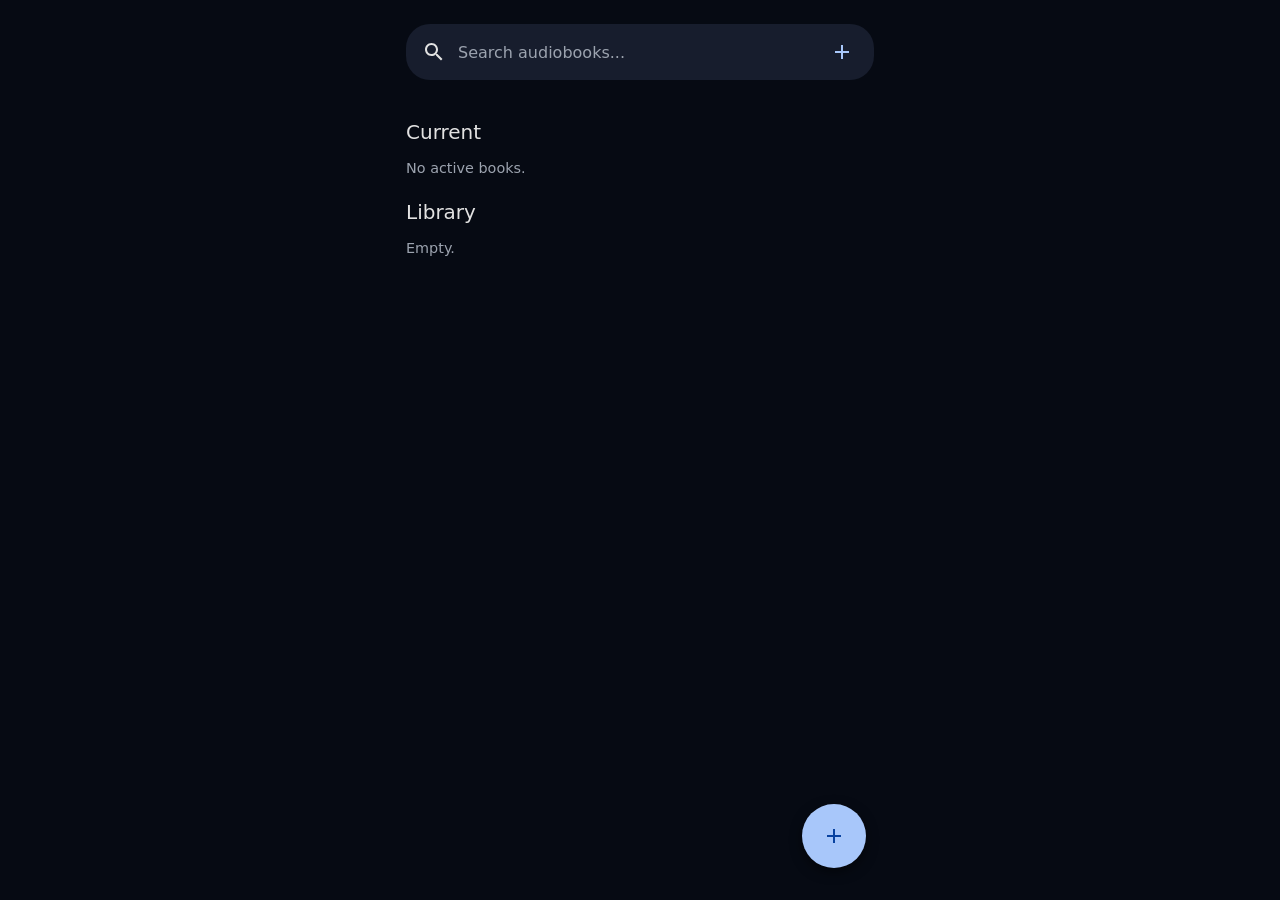
==== commit 1cd2c211: "Add files via upload" ====
--- a/index.html
+++ b/index.html
@@ -27,7 +27,6 @@
     body { background-color: var(--bg-main); color: var(--text-main); -webkit-tap-highlight-color: transparent; }
 
     #app { max-width: 500px; margin: 0 auto; height: 100vh; height: 100dvh; overflow: hidden; position: relative; display: flex; flex-direction: column; }
-
     .view { display: none; height: 100%; flex-direction: column; overflow-y: auto; overflow-x: hidden; }
     .view.active { display: flex; }
 
@@ -38,14 +37,12 @@
        LIBRARY VIEW
        ========================================== */
     #library-view { padding: 16px; padding-bottom: 100px; }
-    
     .search-container { background: var(--bg-search); border-radius: 24px; display: flex; align-items: center; padding: 12px 16px; margin-bottom: 24px; margin-top: 8px; }
     .search-container input { flex: 1; background: transparent; border: none; color: var(--text-main); font-size: 1rem; margin-left: 12px; outline: none; }
     .search-container input::placeholder { color: var(--text-muted); }
     .icon-btn-small { color: var(--accent); padding: 4px; border-radius: 50%; }
 
     .section-title { font-size: 1.25rem; font-weight: 500; margin-bottom: 16px; margin-top: 16px; }
-
     .current-list { display: flex; overflow-x: auto; gap: 16px; padding-bottom: 8px; scrollbar-width: none; }
     .current-list::-webkit-scrollbar { display: none; }
     .grid-list { display: grid; grid-template-columns: 1fr 1fr; gap: 16px; }
@@ -56,7 +53,6 @@
     .card-cover { width: 100%; aspect-ratio: 1; border-radius: 12px; object-fit: cover; background: #333; margin-bottom: 12px; }
     .card-title { font-size: 1rem; font-weight: 500; display: -webkit-box; -webkit-line-clamp: 2; -webkit-box-orient: vertical; overflow: hidden; margin-bottom: 8px; line-height: 1.3; padding-right: 24px; }
     
-    /* 3 Dots Edit Button */
     .btn-edit-book { position: absolute; top: 12px; right: 12px; background: rgba(0,0,0,0.6); border-radius: 50%; width: 28px; height: 28px; padding: 4px; color: white; z-index: 2; }
     
     .card-meta { display: flex; justify-content: space-between; color: var(--text-muted); font-size: 0.8rem; margin-top: auto; margin-bottom: 8px; align-items: center; }
@@ -70,9 +66,8 @@
        PLAYER VIEW
        ========================================== */
     #player-view { padding: 16px; justify-content: space-between; }
-    
     .player-header { display: flex; justify-content: space-between; align-items: center; margin-bottom: 16px; }
-    .header-icons { display: flex; gap: 16px; color: var(--text-main); align-items: center; }
+    .header-icons { display: flex; gap: 20px; color: var(--text-main); align-items: center; }
     
     .player-title-container { width: 100%; overflow: hidden; white-space: nowrap; margin-bottom: 24px; display: flex; flex-direction: column; align-items: center; }
     .player-title { font-size: 1.3rem; font-weight: 500; display: inline-block; margin-bottom: 4px;}
@@ -82,10 +77,17 @@
     .player-cover-container { display: flex; justify-content: center; margin-bottom: 32px; flex: 1; align-items: center; }
     .player-cover { width: 100%; max-width: 300px; aspect-ratio: 1; border-radius: 24px; object-fit: cover; background: #222; box-shadow: 0 8px 24px rgba(0,0,0,0.5); }
 
+    /* Custom Timeline with Visual Splits */
     .progress-container { display: flex; align-items: center; gap: 16px; margin-bottom: 48px; font-size: 0.9rem; color: var(--text-muted); }
-    input[type=range] { -webkit-appearance: none; flex: 1; background: transparent; height: 24px; outline: none; }
-    input[type=range]::-webkit-slider-runnable-track { width: 100%; height: 4px; background: var(--progress-bg); border-radius: 2px; }
-    input[type=range]::-webkit-slider-thumb { -webkit-appearance: none; height: 20px; width: 4px; background: var(--accent); border-radius: 2px; margin-top: -8px; cursor: pointer; }
+    .timeline-stack { position: relative; flex: 1; height: 24px; display: flex; align-items: center; }
+    .timeline-track { position: absolute; width: 100%; height: 4px; background: var(--progress-bg); border-radius: 2px; }
+    .timeline-fill { position: absolute; width: 0%; height: 4px; background: var(--accent); border-radius: 2px; }
+    .timeline-markers { position: absolute; width: 100%; height: 4px; display: flex; pointer-events: none; }
+    .timeline-marker { position: absolute; width: 3px; height: 100%; background: var(--bg-main); transform: translateX(-50%); }
+    
+    input[type=range] { -webkit-appearance: none; appearance: none; position: absolute; width: 100%; height: 24px; background: transparent; z-index: 10; cursor: pointer; outline: none; margin: 0; }
+    input[type=range]::-webkit-slider-thumb { -webkit-appearance: none; height: 20px; width: 4px; background: var(--accent); border-radius: 2px; }
+    input[type=range]::-webkit-slider-runnable-track { background: transparent; border: none; }
 
     .controls { display: flex; align-items: center; justify-content: center; gap: 40px; margin-bottom: 24px; }
     .control-btn { color: var(--text-main); }
@@ -95,7 +97,7 @@
     .play-btn.paused svg { margin-left: 0; }
 
     /* ==========================================
-       MODALS & TRAYS
+       MODALS, TRAYS & SHEETS
        ========================================== */
     .modal { position: absolute; inset: 0; background: rgba(0,0,0,0.85); display: flex; align-items: center; justify-content: center; padding: 24px; z-index: 100; }
     .modal.hidden { display: none; }
@@ -108,9 +110,23 @@
     .primary-btn { background: var(--accent); color: var(--accent-dark); padding: 12px 24px; border-radius: 12px; font-weight: bold; }
     .danger-btn { color: var(--error); margin-right: auto; padding: 12px 0; font-weight: bold;}
 
-    /* Speed Tray */
-    .bottom-sheet { background: var(--bg-card); padding: 24px; border-radius: 24px 24px 0 0; width: 100%; max-width: 500px; position: absolute; bottom: 0; display: flex; flex-direction: column; gap: 16px; }
-    .speed-grid { display: grid; grid-template-columns: repeat(4, 1fr); gap: 12px; max-height: 50vh; overflow-y: auto; padding-bottom: 24px; }
+    .bottom-sheet { background: var(--bg-card); padding: 24px; border-radius: 24px 24px 0 0; width: 100%; max-width: 500px; position: absolute; bottom: 0; display: flex; flex-direction: column; gap: 16px; max-height: 80vh; }
+    
+    /* Chapters List Styling (Matches Screenshot 3) */
+    .chapter-list-container { overflow-y: auto; display: flex; flex-direction: column; gap: 8px; flex: 1; }
+    .chapter-item { display: flex; align-items: center; padding: 16px; border-radius: 12px; cursor: pointer; color: var(--text-main); }
+    .chapter-item.active { background: #9db2f5; color: #000; }
+    .chapter-item .idx { width: 40px; font-weight: 500; opacity: 0.6; }
+    .chapter-item.active .idx { opacity: 0.8; }
+    .chapter-item .title { flex: 1; font-weight: 500; white-space: nowrap; overflow: hidden; text-overflow: ellipsis; }
+    .chapter-item .len { font-size: 0.9rem; opacity: 0.8; text-align: right; margin-left: 12px; }
+
+    /* Parts Manager Styling */
+    .part-list-container { overflow-y: auto; display: flex; flex-direction: column; gap: 8px; margin-bottom: 16px; max-height: 40vh;}
+    .part-item { background: var(--bg-search); padding: 12px 16px; border-radius: 12px; display: flex; justify-content: space-between; align-items: center; }
+    .part-item.active { border: 1px solid var(--accent); }
+    
+    .speed-grid { display: grid; grid-template-columns: repeat(4, 1fr); gap: 12px; padding-bottom: 24px; }
     .speed-btn { background: var(--bg-search); padding: 16px 0; border-radius: 12px; font-weight: 500; }
     .speed-btn.active { background: var(--accent); color: var(--accent-dark); }
   </style>
@@ -123,7 +139,6 @@
          LIBRARY VIEW
          ========================================== -->
     <main id="library-view" class="view active">
-      
       <div class="search-container">
         <svg viewBox="0 0 24 24"><path d="M15.5 14h-.79l-.28-.27C15.41 12.59 16 11.11 16 9.5 16 5.91 13.09 3 9.5 3S3 5.91 3 9.5 5.91 16 9.5 16c1.61 0 3.09-.59 4.23-1.57l.27.28v.79l5 4.99L20.49 19l-4.99-5zm-6 0C7.01 14 5 11.99 5 9.5S7.01 5 9.5 5 14 7.01 14 9.5 11.99 14 9.5 14z"/></svg>
         <input type="text" id="search-input" placeholder="Search audiobooks...">
@@ -152,24 +167,38 @@
           <svg viewBox="0 0 24 24"><path d="M19 6.41L17.59 5 12 10.59 6.41 5 5 6.41 10.59 12 5 17.59 6.41 19 12 13.41 17.59 19 19 17.59 13.41 12z"/></svg>
         </button>
         <div class="header-icons">
+          <!-- Parts List Icon -->
+          <button id="btn-open-parts">
+            <svg viewBox="0 0 24 24"><path d="M4 10.5c-.83 0-1.5.67-1.5 1.5s.67 1.5 1.5 1.5 1.5-.67 1.5-1.5-.67-1.5-1.5-1.5zm0-6c-.83 0-1.5.67-1.5 1.5S3.17 7.5 4 7.5 5.5 6.83 5.5 6 4.83 4.5 4 4.5zm0 12c-.83 0-1.5.68-1.5 1.5s.68 1.5 1.5 1.5 1.5-.68 1.5-1.5-.67-1.5-1.5-1.5zM7 19h14v-2H7v2zm0-6h14v-2H7v2zm0-8v2h14V5H7z"/></svg>
+          </button>
+          <!-- Bookmark / Chapters Icon -->
+          <button id="btn-open-chapters">
+            <svg viewBox="0 0 24 24"><path d="M17 3H7c-1.1 0-1.99.9-1.99 2L5 21l7-3 7 3V5c0-1.1-.9-2-2-2z"/></svg>
+          </button>
           <!-- Speed Tray Trigger -->
-          <button id="btn-open-speed" style="color: var(--accent); font-size: 1.1rem; font-weight: bold; width: 40px; height: 24px;">1.0x</button>
+          <button id="btn-open-speed" style="color: var(--accent); font-size: 1.1rem; font-weight: bold; width: 40px;">1.0x</button>
         </div>
       </div>
 
       <div class="player-title-container">
         <h2 id="player-title" class="player-title">Book Title</h2>
         <span id="player-part-indicator" class="player-part-indicator"></span>
-        <span id="player-status" class="player-status"></span> <!-- Status Buffering Info -->
+        <span id="player-status" class="player-status"></span>
       </div>
 
       <div class="player-cover-container">
-        <img id="player-cover" class="player-cover" src="[data-uri]" alt="Cover">
-      </div>
-
+        <img id="player-cover" class="player-cover" src="" alt="Cover">
+      </div>
+
+      <!-- Advanced Timeline with Visual Chapter Splitting -->
       <div class="progress-container">
         <span id="time-current">0:00</span>
-        <input type="range" id="seek-bar" value="0" min="0" max="100" step="0.1">
+        <div class="timeline-stack">
+          <div class="timeline-track"></div>
+          <div id="timeline-fill" class="timeline-fill"></div>
+          <div id="timeline-markers" class="timeline-markers"></div>
+          <input type="range" id="seek-bar" value="0" min="0" max="100" step="0.1">
+        </div>
         <span id="time-total">0:00</span>
       </div>
 
@@ -188,18 +217,15 @@
     </main>
 
     <!-- ==========================================
-         ADD / EDIT BOOK MODAL
+         1. ADD / EDIT BOOK MODAL
          ========================================== -->
     <div id="add-modal" class="modal hidden">
       <div class="modal-content">
         <h2 id="modal-title-text">Add Audiobook</h2>
-        <textarea id="input-urls" rows="4" placeholder="Dropbox Audio URLs (One per line)"></textarea>
-        <input type="text" id="input-title" placeholder="Title (Req)">
-        <input type="text" id="input-cover" placeholder="Cover Image URL (Optional)">
-        
-        <!-- Hidden input for tracking if we are editing an existing book -->
+        <input type="url" id="input-url" placeholder="Dropbox Audio URL (Required)">
+        <input type="text" id="input-title" placeholder="Title (Required)">
+        <input type="url" id="input-cover" placeholder="Cover Image URL (Optional)">
         <input type="hidden" id="edit-book-id" value="">
-
         <div class="modal-actions">
           <button id="btn-delete-edit" class="danger-btn hidden">Delete</button>
           <button id="btn-cancel-add" class="text-btn">Cancel</button>
@@ -209,14 +235,57 @@
     </div>
 
     <!-- ==========================================
-         SPEED TRAY MODAL
+         2. MANAGE PARTS (FILES) MODAL
+         ========================================== -->
+    <div id="parts-modal" class="modal hidden" style="align-items: flex-end; padding: 0;">
+      <div class="bottom-sheet">
+        <h3 style="text-align: center; margin-bottom: 8px;">Manage Parts</h3>
+        <div id="parts-list" class="part-list-container"></div>
+        
+        <h4 style="margin-top:16px;">Add New Part</h4>
+        <input type="url" id="new-part-url" placeholder="Next Dropbox Audio URL">
+        <input type="text" id="new-part-title" placeholder="Title (e.g. Part 2)">
+        <button id="btn-add-part" class="primary-btn" style="width: 100%;">Add Part</button>
+        <button class="text-btn" id="btn-close-parts" style="width: 100%; margin-top: 8px;">Done</button>
+      </div>
+    </div>
+
+    <!-- ==========================================
+         3. CHAPTERS (TIMESTAMPS) MODAL
+         ========================================== -->
+    <div id="chapters-modal" class="modal hidden" style="align-items: flex-end; padding: 0;">
+      <div class="bottom-sheet" style="height: 80vh;">
+        <h3 style="text-align: center; margin-bottom: 8px;">Chapters</h3>
+        <div id="chapters-list" class="chapter-list-container">
+          <!-- Chapters injected here -->
+        </div>
+        <button class="primary-btn" id="btn-edit-chapters-text" style="width: 100%; margin-top: 8px;">Edit Descriptions & Timestamps</button>
+        <button class="text-btn" id="btn-close-chapters" style="width: 100%;">Close</button>
+      </div>
+    </div>
+
+    <!-- ==========================================
+         4. EDIT TIMESTAMPS TEXT MODAL
+         ========================================== -->
+    <div id="timestamps-editor-modal" class="modal hidden">
+      <div class="modal-content">
+        <h2>YouTube Description / Timestamps</h2>
+        <p style="font-size: 0.85rem; color: var(--text-muted);">Paste timestamps (e.g., "00:00 Intro")</p>
+        <textarea id="input-timestamps" rows="10" placeholder="00:00 Intro&#10;30:00 Chapter 1&#10;45:00 Chapter 2"></textarea>
+        <div class="modal-actions">
+          <button id="btn-cancel-timestamps" class="text-btn">Cancel</button>
+          <button id="btn-save-timestamps" class="primary-btn">Save</button>
+        </div>
+      </div>
+    </div>
+
+    <!-- ==========================================
+         5. SPEED TRAY MODAL
          ========================================== -->
     <div id="speed-modal" class="modal hidden" style="align-items: flex-end; padding: 0;">
       <div class="bottom-sheet">
         <h3 style="text-align: center; margin-bottom: 8px;">Playback Speed</h3>
-        <div id="speed-grid" class="speed-grid">
-          <!-- Speeds injected via JS -->
-        </div>
+        <div id="speed-grid" class="speed-grid"></div>
         <button class="text-btn" id="btn-close-speed" style="width: 100%;">Close</button>
       </div>
     </div>
@@ -228,8 +297,9 @@
        ========================================== -->
   <script>
     const DB_NAME = 'AudiobookDB';
-    const DB_VERSION = 3;
+    const DB_VERSION = 4; // Bumped to 4 for Timestamp support
     const STORE_NAME = 'books';
+    const DEFAULT_COVER = '[data-uri]';
 
     const DB = {
       db: null,
@@ -251,7 +321,20 @@
           const tx = this.db.transaction(STORE_NAME, 'readonly');
           const store = tx.objectStore(STORE_NAME);
           const req = store.getAll();
-          req.onsuccess = () => resolve(req.result || []);
+          req.onsuccess = () => {
+            // Automatic Migration logic for older versions without proper objects
+            let books = (req.result || []).map(book => {
+              if (book.parts && typeof book.parts[0] === 'string') {
+                book.parts = book.parts.map((p, i) => ({ url: p, title: 'Part ' + (i+1), timestampsText: '', chapters: [] }));
+              }
+              if (!book.parts) {
+                book.parts = [{ url: book.dropboxUrl, title: 'Part 1', timestampsText: '', chapters: [] }];
+                book.currentPartIndex = 0;
+              }
+              return book;
+            });
+            resolve(books);
+          };
         });
       },
       async save(book) {
@@ -284,17 +367,15 @@
     // Modals
     const modal = document.getElementById('add-modal');
     const speedModal = document.getElementById('speed-modal');
+    const partsModal = document.getElementById('parts-modal');
+    const chaptersModal = document.getElementById('chapters-modal');
+    const timestampsEditorModal = document.getElementById('timestamps-editor-modal');
     
     const fabButton = document.getElementById('btn-show-add-fab');
     const btnPlayPause = document.getElementById('btn-play-pause');
-    const iconPlay = document.getElementById('icon-play');
-    const iconPause = document.getElementById('icon-pause');
     const seekBar = document.getElementById('seek-bar');
-    const timeCurrent = document.getElementById('time-current');
-    const timeTotal = document.getElementById('time-total');
-    const speedBtnTrigger = document.getElementById('btn-open-speed');
-    const searchInput = document.getElementById('search-input');
-    const partIndicator = document.getElementById('player-part-indicator');
+    const timelineFill = document.getElementById('timeline-fill');
+    const timelineMarkers = document.getElementById('timeline-markers');
     const statusIndicator = document.getElementById('player-status');
 
     async function initApp() {
@@ -326,7 +407,7 @@
     }
 
     function updateSeekBarUI(percentage) {
-      seekBar.style.background = `linear-gradient(to right, var(--accent) ${percentage}%, var(--progress-bg) ${percentage}%)`;
+      timelineFill.style.width = `${percentage}%`;
     }
 
     async function renderLibrary(searchQuery = '') {
@@ -334,23 +415,17 @@
       if (searchQuery) books = books.filter(b => b.title.toLowerCase().includes(searchQuery.toLowerCase()));
       books.sort((a, b) => b.lastPlayedAt - a.lastPlayedAt);
       
-      let currentHTML = '';
-      let notStartedHTML = '';
+      let currentHTML = '', notStartedHTML = '';
 
       books.forEach(book => {
         const pct = book.duration ? Math.min(100, (book.position / book.duration) * 100) : 0;
-        const coverSrc = book.coverUrl || '[data-uri]';
-        
-        const isMultiPart = book.parts && book.parts.length > 1;
+        const coverSrc = book.coverUrl || DEFAULT_COVER;
+        const isMultiPart = book.parts.length > 1;
         const partIndex = book.currentPartIndex || 0;
         const partBadge = isMultiPart ? `<span class="part-badge">Pt ${partIndex + 1}/${book.parts.length}</span>` : '';
-        
-        // Ensure duration is shown properly. If duration exists, format it.
         const durationText = book.duration ? formatTime(book.duration) : '';
 
-        // Shared Three Dots Edit Button
-        const editBtn = `
-          <button class="btn-edit-book" onclick="openEditModal(event, '${book.id}')">
+        const editBtn = `<button class="btn-edit-book" onclick="openEditModal(event, '${book.id}')">
             <svg viewBox="0 0 24 24"><path d="M12 8c1.1 0 2-.9 2-2s-.9-2-2-2-2 .9-2 2 .9 2 2 2zm0 2c-1.1 0-2 .9-2 2s.9 2 2 2 2-.9 2-2-.9-2-2-2zm0 6c-1.1 0-2 .9-2 2s.9 2 2 2 2-.9 2-2-.9-2-2-2z"/></svg>
           </button>`;
 
@@ -360,39 +435,31 @@
               ${editBtn}
               <img class="card-cover" src="${coverSrc}" alt="Cover">
               <div class="card-title">${book.title}</div>
-              <div class="card-meta">
-                <span>${Math.round(pct)}% • ${durationText}</span>
-                ${partBadge}
-              </div>
+              <div class="card-meta"><span>${Math.round(pct)}% • ${durationText}</span>${partBadge}</div>
               <div class="card-progress-track"><div class="card-progress-fill" style="width: ${pct}%"></div></div>
-            </div>
-          `;
+            </div>`;
         } else {
           notStartedHTML += `
             <div class="book-card" onclick="openPlayer('${book.id}')">
               ${editBtn}
               <img class="card-cover" src="${coverSrc}" alt="Cover">
               <div class="card-title">${book.title}</div>
-              <div class="card-meta">
-                <span style="font-size: 0.75rem">${isMultiPart ? book.parts.length + ' Parts' : 'Not started'}</span>
-              </div>
-            </div>
-          `;
+              <div class="card-meta"><span style="font-size: 0.75rem">${isMultiPart ? book.parts.length + ' Parts' : 'Not started'}</span></div>
+            </div>`;
         }
       });
-
       currentListEl.innerHTML = currentHTML || '<p style="color:var(--text-muted); font-size:0.9rem;">No active books.</p>';
       notStartedListEl.innerHTML = notStartedHTML || '<p style="color:var(--text-muted); font-size:0.9rem;">Empty.</p>';
     }
 
     async function openEditModal(event, id) {
-      event.stopPropagation(); // Prevent opening the player
+      event.stopPropagation();
       const books = await DB.getAll();
       const bookToEdit = books.find(b => b.id === id);
       if(!bookToEdit) return;
 
       document.getElementById('modal-title-text').innerText = "Edit Audiobook";
-      document.getElementById('input-urls').value = bookToEdit.parts ? bookToEdit.parts.join('\n') : bookToEdit.dropboxUrl;
+      document.getElementById('input-url').value = bookToEdit.parts[0].url; // Only edit primary URL here
       document.getElementById('input-title').value = bookToEdit.title;
       document.getElementById('input-cover').value = bookToEdit.coverUrl || '';
       document.getElementById('edit-book-id').value = bookToEdit.id;
@@ -406,21 +473,16 @@
       currentBook = books.find(b => b.id === id);
       if (!currentBook) return;
       
-      if (!currentBook.parts) {
-        currentBook.parts = [currentBook.dropboxUrl];
-        currentBook.currentPartIndex = 0;
-      }
-      
       document.getElementById('player-title').innerText = currentBook.title;
-      document.getElementById('player-cover').src = currentBook.coverUrl || '[data-uri]';
+      document.getElementById('player-cover').src = currentBook.coverUrl || DEFAULT_COVER;
       
       updatePartIndicatorUI();
       
       audio.playbackRate = currentBook.playbackRate || 1;
-      speedBtnTrigger.innerText = Number(audio.playbackRate).toFixed(1) + 'x';
-      
-      const urlToStream = currentBook.parts[currentBook.currentPartIndex];
-      attachAudioStream(urlToStream, currentBook.position);
+      document.getElementById('btn-open-speed').innerText = Number(audio.playbackRate).toFixed(1) + 'x';
+      
+      const currentPart = currentBook.parts[currentBook.currentPartIndex];
+      attachAudioStream(currentPart.url, currentBook.position);
       
       views.library.classList.remove('active');
       views.player.classList.add('active');
@@ -428,25 +490,41 @@
     }
 
     function updatePartIndicatorUI() {
-      if (currentBook.parts.length > 1) {
-        partIndicator.innerText = `Part ${currentBook.currentPartIndex + 1} of ${currentBook.parts.length}`;
+      const cp = currentBook.parts[currentBook.currentPartIndex];
+      let title = cp.title || `Part ${currentBook.currentPartIndex + 1}`;
+      
+      // Calculate Active Chapter based on Timestamps
+      let activeChapterText = "";
+      if (cp.chapters && cp.chapters.length > 0) {
+         let activeChap = cp.chapters[0];
+         for (let i = cp.chapters.length - 1; i >= 0; i--) {
+            if (audio.currentTime >= cp.chapters[i].time) {
+               activeChap = cp.chapters[i]; break;
+            }
+         }
+         activeChapterText = ` • ${activeChap.title}`;
+      }
+
+      if (currentBook.parts.length > 1 || activeChapterText) {
+        document.getElementById('player-part-indicator').innerText = `${title}${activeChapterText}`;
       } else {
-        partIndicator.innerText = "";
+        document.getElementById('player-part-indicator').innerText = "";
       }
     }
 
     function attachAudioStream(url, position) {
       statusIndicator.innerText = "Connecting...";
       audio.src = url;
-      audio.preload = 'metadata'; // Keeps data usage low natively
+      audio.preload = 'metadata'; 
       audio.currentTime = position || 0;
       audio.load();
+      drawTimelineMarkers();
     }
 
     function togglePlay() {
       if (!currentBook) return;
       if (!audio.src || audio.src === window.location.href) {
-        attachAudioStream(currentBook.parts[currentBook.currentPartIndex], currentBook.position);
+        attachAudioStream(currentBook.parts[currentBook.currentPartIndex].url, currentBook.position);
       }
       if (audio.paused) audio.play();
       else audio.pause();
@@ -456,6 +534,8 @@
       if (!currentBook) return;
       audio.currentTime = (seekBar.value / 100) * audio.duration;
       updateSeekBarUI(seekBar.value);
+      updatePartIndicatorUI();
+      if(!chaptersModal.classList.contains('hidden')) renderChapterList();
       saveProgress();
     }
 
@@ -466,9 +546,113 @@
       currentBook.lastPlayedAt = Date.now();
       
       clearTimeout(saveDebounceTimer);
-      saveDebounceTimer = setTimeout(() => {
-        DB.save(currentBook);
-      }, 3000);
+      saveDebounceTimer = setTimeout(() => { DB.save(currentBook); }, 3000);
+    }
+
+    // --- TIMESTAMPS / CHAPTERS LOGIC ---
+    function parseChapters(text) {
+      if (!text) return [];
+      const chapters = [];
+      const lines = text.split('\n');
+      for (const line of lines) {
+         // Matches MM:SS or HH:MM:SS followed by text
+         const match = line.match(/^(?:(?:(\d{1,2}):)?(\d{1,2}):)(\d{2})\s+(.*)$/);
+         if (match) {
+             const h = parseInt(match[1] || '0');
+             const m = parseInt(match[2]);
+             const s = parseInt(match[3]);
+             const title = match[4].trim();
+             chapters.push({ time: h*3600 + m*60 + s, title });
+         }
+      }
+      return chapters.sort((a,b) => a.time - b.time);
+    }
+
+    function calculateChapterLengths(chapters, totalDuration) {
+      for (let i = 0; i < chapters.length; i++) {
+         let end = (i < chapters.length - 1) ? chapters[i+1].time : (totalDuration || chapters[i].time);
+         chapters[i].length = Math.max(0, end - chapters[i].time);
+      }
+    }
+
+    function drawTimelineMarkers() {
+      timelineMarkers.innerHTML = '';
+      const cp = currentBook.parts[currentBook.currentPartIndex];
+      if (!cp.chapters || !cp.chapters.length || !audio.duration) return;
+
+      cp.chapters.forEach(chap => {
+         if (chap.time === 0) return; // Ignore very first marker
+         const pct = (chap.time / audio.duration) * 100;
+         timelineMarkers.innerHTML += `<div class="timeline-marker" style="left:${pct}%;"></div>`;
+      });
+    }
+
+    function renderChapterList() {
+      const container = document.getElementById('chapters-list');
+      const cp = currentBook.parts[currentBook.currentPartIndex];
+      
+      if (!cp.chapters || cp.chapters.length === 0) {
+         container.innerHTML = `<p style="text-align:center; margin-top: 32px; color:var(--text-muted);">No chapters found.<br>Click below to paste timestamps.</p>`;
+         return;
+      }
+
+      calculateChapterLengths(cp.chapters, audio.duration);
+
+      let html = '';
+      cp.chapters.forEach((chap, i) => {
+         // Determine if active
+         let isActive = false;
+         if (audio.currentTime >= chap.time) {
+            if (i === cp.chapters.length - 1 || audio.currentTime < cp.chapters[i+1].time) {
+               isActive = true;
+            }
+         }
+         
+         // Format length based on user requirement (time between this and next)
+         let lenStr = formatTime(chap.length);
+
+         html += `
+          <div class="chapter-item ${isActive ? 'active' : ''}" onclick="window.seekToTime(${chap.time})">
+            <span class="idx">${i + 1}</span>
+            <span class="title">${chap.title}</span>
+            <span class="len">${lenStr}</span>
+          </div>`;
+      });
+      container.innerHTML = html;
+    }
+
+    window.seekToTime = function(sec) {
+      audio.currentTime = sec;
+      chaptersModal.classList.add('hidden');
+      updatePartIndicatorUI();
+    }
+
+    // --- PARTS MANAGER LOGIC ---
+    function renderPartsList() {
+      const container = document.getElementById('parts-list');
+      let html = '';
+      currentBook.parts.forEach((part, i) => {
+        const isActive = (i === currentBook.currentPartIndex);
+        html += `
+          <div class="part-item ${isActive ? 'active' : ''}">
+            <div style="flex:1; overflow:hidden;">
+              <div style="font-weight:500; white-space:nowrap; overflow:hidden; text-overflow:ellipsis;">${part.title}</div>
+              <div style="font-size:0.75rem; color:var(--text-muted); white-space:nowrap; overflow:hidden; text-overflow:ellipsis;">${part.url}</div>
+            </div>
+            ${!isActive ? `<button style="color:var(--error); margin-left:12px;" onclick="window.deletePart(${i})">Delete</button>` : `<span style="color:var(--accent); font-size:0.8rem; margin-left:12px;">Active</span>`}
+          </div>`;
+      });
+      container.innerHTML = html;
+    }
+
+    window.deletePart = async function(idx) {
+      if (confirm("Delete this part?")) {
+        currentBook.parts.splice(idx, 1);
+        if (currentBook.currentPartIndex >= currentBook.parts.length) currentBook.currentPartIndex = 0;
+        await DB.save(currentBook);
+        renderPartsList();
+        updatePartIndicatorUI();
+      }
     }
 
     // --- SPEED TRAY LOGIC ---
@@ -481,33 +665,31 @@
       }
       grid.innerHTML = html;
     }
-
     window.setSpeed = function(val) {
       if (currentBook) {
         currentBook.playbackRate = val;
         audio.playbackRate = val;
-        speedBtnTrigger.innerText = val.toFixed(1) + 'x';
+        document.getElementById('btn-open-speed').innerText = val.toFixed(1) + 'x';
         DB.save(currentBook);
       }
       speedModal.classList.add('hidden');
     }
-
     function updateSpeedTrayUI() {
       const btns = document.querySelectorAll('.speed-btn');
       btns.forEach(b => {
-        if (b.innerText === speedBtnTrigger.innerText) b.classList.add('active');
+        if (b.innerText === document.getElementById('btn-open-speed').innerText) b.classList.add('active');
         else b.classList.remove('active');
       });
     }
 
     // --- SETUP LISTENERS ---
     function setupListeners() {
-      searchInput.addEventListener('input', (e) => renderLibrary(e.target.value));
-
-      // Add Modal (Open as "New")
+      document.getElementById('search-input').addEventListener('input', (e) => renderLibrary(e.target.value));
+
+      // Add/Edit Book Modal
       const openAddModal = () => {
         document.getElementById('modal-title-text').innerText = "Add Audiobook";
-        document.getElementById('input-urls').value = '';
+        document.getElementById('input-url').value = '';
         document.getElementById('input-title').value = '';
         document.getElementById('input-cover').value = '';
         document.getElementById('edit-book-id').value = '';
@@ -519,63 +701,100 @@
       fabButton.addEventListener('click', openAddModal);
       document.getElementById('btn-cancel-add').addEventListener('click', () => modal.classList.add('hidden'));
       
-      // Save / Edit Logic
       document.getElementById('btn-save-add').onclick = async () => {
-        const urlsText = document.getElementById('input-urls').value.trim();
+        const url = document.getElementById('input-url').value.trim();
         const title = document.getElementById('input-title').value.trim();
         const cover = document.getElementById('input-cover').value.trim();
         const editId = document.getElementById('edit-book-id').value;
         
-        if (!urlsText || !title) return alert('URLs and Title are required.');
-        
-        const rawUrls = urlsText.split('\n').map(u => u.trim()).filter(u => u.length > 0);
-        const processedUrls = rawUrls.map(normalizeDropboxUrl);
+        if (!url || !title) return alert('URL and Title are required.');
+        const normalized = normalizeDropboxUrl(url);
         
         if (editId) {
-          // Edit Existing
           const books = await DB.getAll();
           let book = books.find(b => b.id === editId);
           book.title = title;
           book.coverUrl = cover;
-          book.parts = processedUrls;
+          book.parts[0].url = normalized; // update first part
           await DB.save(book);
         } else {
-          // Add New
           const newBook = {
             id: 'book_' + Date.now(),
             title, coverUrl: cover,
-            parts: processedUrls,
-            currentPartIndex: 0,
-            position: 0, duration: 0,
-            playbackRate: 1,
-            createdAt: Date.now(),
-            lastPlayedAt: Date.now()
+            parts: [{ url: normalized, title: 'Part 1', timestampsText: '', chapters: [] }],
+            currentPartIndex: 0, position: 0, duration: 0, playbackRate: 1,
+            createdAt: Date.now(), lastPlayedAt: Date.now()
           };
           await DB.save(newBook);
         }
-
         modal.classList.add('hidden');
         renderLibrary();
       };
 
-      // Delete from Edit Modal
       document.getElementById('btn-delete-edit').onclick = async () => {
         const editId = document.getElementById('edit-book-id').value;
-        if (confirm("Permanently remove this audiobook from your local library?")) {
+        if (confirm("Permanently remove this audiobook?")) {
           await DB.delete(editId);
           modal.classList.add('hidden');
           renderLibrary();
         }
       };
 
-      // Speed Modal Triggers
-      speedBtnTrigger.addEventListener('click', () => {
+      // Parts Manager Modal
+      document.getElementById('btn-open-parts').addEventListener('click', () => {
+        renderPartsList();
+        partsModal.classList.remove('hidden');
+      });
+      document.getElementById('btn-close-parts').addEventListener('click', () => partsModal.classList.add('hidden'));
+      document.getElementById('btn-add-part').addEventListener('click', async () => {
+        const url = document.getElementById('new-part-url').value.trim();
+        let pTitle = document.getElementById('new-part-title').value.trim();
+        if (!url) return alert('Part URL is required.');
+        if (!pTitle) pTitle = `Part ${currentBook.parts.length + 1}`;
+        
+        currentBook.parts.push({ url: normalizeDropboxUrl(url), title: pTitle, timestampsText: '', chapters: [] });
+        await DB.save(currentBook);
+        document.getElementById('new-part-url').value = '';
+        document.getElementById('new-part-title').value = '';
+        renderPartsList();
+        updatePartIndicatorUI();
+      });
+
+      // Chapters Modal
+      document.getElementById('btn-open-chapters').addEventListener('click', () => {
+        renderChapterList();
+        chaptersModal.classList.remove('hidden');
+      });
+      document.getElementById('btn-close-chapters').addEventListener('click', () => chaptersModal.classList.add('hidden'));
+      
+      document.getElementById('btn-edit-chapters-text').addEventListener('click', () => {
+        const cp = currentBook.parts[currentBook.currentPartIndex];
+        document.getElementById('input-timestamps').value = cp.timestampsText || '';
+        chaptersModal.classList.add('hidden');
+        timestampsEditorModal.classList.remove('hidden');
+      });
+      
+      document.getElementById('btn-cancel-timestamps').addEventListener('click', () => timestampsEditorModal.classList.add('hidden'));
+      document.getElementById('btn-save-timestamps').addEventListener('click', async () => {
+        const text = document.getElementById('input-timestamps').value;
+        const cp = currentBook.parts[currentBook.currentPartIndex];
+        cp.timestampsText = text;
+        cp.chapters = parseChapters(text);
+        await DB.save(currentBook);
+        
+        timestampsEditorModal.classList.add('hidden');
+        drawTimelineMarkers();
+        updatePartIndicatorUI();
+      });
+
+      // Speed Modal
+      document.getElementById('btn-open-speed').addEventListener('click', () => {
         updateSpeedTrayUI();
         speedModal.classList.remove('hidden');
       });
       document.getElementById('btn-close-speed').addEventListener('click', () => speedModal.classList.add('hidden'));
 
-      // Player Back Button
+      // Player Controls
       document.getElementById('btn-back').onclick = () => {
         saveProgress();
         views.player.classList.remove('active');
@@ -583,14 +802,12 @@
         fabButton.classList.remove('hidden');
         renderLibrary();
       };
-
-      // Controls
       btnPlayPause.onclick = togglePlay;
       document.getElementById('btn-skip-back').onclick = () => { audio.currentTime = Math.max(0, audio.currentTime - 15); };
       document.getElementById('btn-skip-fwd').onclick = () => { audio.currentTime = Math.min(audio.duration, audio.currentTime + 30); };
       seekBar.oninput = seekUpdate;
 
-      // --- AUDIO EVENT LISTENERS (STATUS INDICATION) ---
+      // Audio Events (Status & Continuity)
       audio.addEventListener('loadstart', () => statusIndicator.innerText = "Retrieving audio...");
       audio.addEventListener('waiting', () => statusIndicator.innerText = "Buffering...");
       audio.addEventListener('canplay', () => statusIndicator.innerText = "");
@@ -605,14 +822,18 @@
           currentBook.duration = 0;
           
           updatePartIndicatorUI();
-          attachAudioStream(currentBook.parts[currentBook.currentPartIndex], 0);
+          attachAudioStream(currentBook.parts[currentBook.currentPartIndex].url, 0);
           audio.play();
           DB.save(currentBook);
         } else {
-          btnPlayPause.classList.add('paused');
+          btnPlayPause.classList.remove('paused');
           iconPlay.style.display = 'block';
           iconPause.style.display = 'none';
         }
+      });
+
+      audio.addEventListener('loadedmetadata', () => {
+         drawTimelineMarkers(); // Draw markers once we know the exact duration
       });
 
       audio.addEventListener('timeupdate', () => {
@@ -623,18 +844,19 @@
         const pct = (audio.currentTime / audio.duration) * 100;
         seekBar.value = pct;
         updateSeekBarUI(pct);
+        updatePartIndicatorUI(); // Keep active chapter updated
         saveProgress();
       });
 
       audio.addEventListener('play', () => {
-        btnPlayPause.classList.remove('paused');
+        btnPlayPause.classList.add('paused');
         iconPlay.style.display = 'none';
         iconPause.style.display = 'block';
         clearTimeout(networkSeverTimer);
       });
 
       audio.addEventListener('pause', () => {
-        btnPlayPause.classList.add('paused');
+        btnPlayPause.classList.remove('paused');
         iconPlay.style.display = 'block';
         iconPause.style.display = 'none';
         saveProgress();
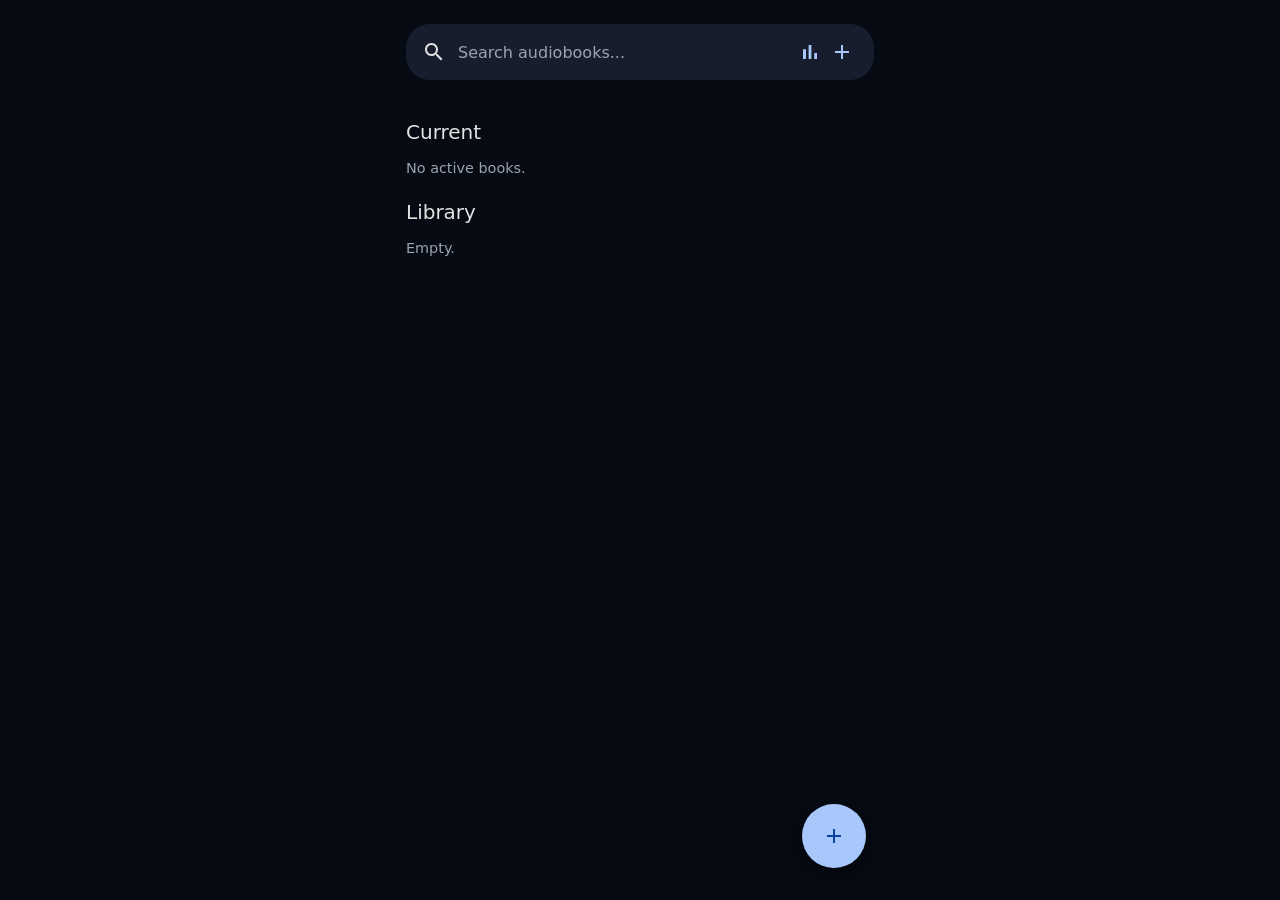
==== commit 75dc0e82: "Add files via upload" ====
--- a/index.html
+++ b/index.html
@@ -72,7 +72,7 @@
     .player-title-container { width: 100%; overflow: hidden; white-space: nowrap; margin-bottom: 24px; display: flex; flex-direction: column; align-items: center; }
     .player-title { font-size: 1.3rem; font-weight: 500; display: inline-block; margin-bottom: 4px;}
     .player-part-indicator { font-size: 0.9rem; color: var(--accent); font-weight: 500; margin-bottom: 4px;}
-    .player-status { font-size: 0.85rem; color: var(--text-muted); height: 16px; font-style: italic; }
+    .player-status { font-size: 0.85rem; color: var(--accent); height: 16px; font-style: italic; opacity: 0.8; }
 
     .player-cover-container { display: flex; justify-content: center; margin-bottom: 32px; flex: 1; align-items: center; }
     .player-cover { width: 100%; max-width: 300px; aspect-ratio: 1; border-radius: 24px; object-fit: cover; background: #222; box-shadow: 0 8px 24px rgba(0,0,0,0.5); }
@@ -112,7 +112,6 @@
 
     .bottom-sheet { background: var(--bg-card); padding: 24px; border-radius: 24px 24px 0 0; width: 100%; max-width: 500px; position: absolute; bottom: 0; display: flex; flex-direction: column; gap: 16px; max-height: 80vh; }
     
-    /* Chapters List Styling (Matches Screenshot 3) */
     .chapter-list-container { overflow-y: auto; display: flex; flex-direction: column; gap: 8px; flex: 1; }
     .chapter-item { display: flex; align-items: center; padding: 16px; border-radius: 12px; cursor: pointer; color: var(--text-main); }
     .chapter-item.active { background: #9db2f5; color: #000; }
@@ -121,7 +120,6 @@
     .chapter-item .title { flex: 1; font-weight: 500; white-space: nowrap; overflow: hidden; text-overflow: ellipsis; }
     .chapter-item .len { font-size: 0.9rem; opacity: 0.8; text-align: right; margin-left: 12px; }
 
-    /* Parts Manager Styling */
     .part-list-container { overflow-y: auto; display: flex; flex-direction: column; gap: 8px; margin-bottom: 16px; max-height: 40vh;}
     .part-item { background: var(--bg-search); padding: 12px 16px; border-radius: 12px; display: flex; justify-content: space-between; align-items: center; }
     .part-item.active { border: 1px solid var(--accent); }
@@ -129,6 +127,9 @@
     .speed-grid { display: grid; grid-template-columns: repeat(4, 1fr); gap: 12px; padding-bottom: 24px; }
     .speed-btn { background: var(--bg-search); padding: 16px 0; border-radius: 12px; font-weight: 500; }
     .speed-btn.active { background: var(--accent); color: var(--accent-dark); }
+    .stat-row{display:grid;grid-template-columns:70px 1fr auto;gap:12px;align-items:center;padding:10px 4px}
+    .stat-bar{height:8px;background:var(--progress-bg);border-radius:4px;overflow:hidden}
+    .stat-bar>div{height:100%;background:var(--accent)}
   </style>
 </head>
 <body>
@@ -142,6 +143,7 @@
       <div class="search-container">
         <svg viewBox="0 0 24 24"><path d="M15.5 14h-.79l-.28-.27C15.41 12.59 16 11.11 16 9.5 16 5.91 13.09 3 9.5 3S3 5.91 3 9.5 5.91 16 9.5 16c1.61 0 3.09-.59 4.23-1.57l.27.28v.79l5 4.99L20.49 19l-4.99-5zm-6 0C7.01 14 5 11.99 5 9.5S7.01 5 9.5 5 14 7.01 14 9.5 11.99 14 9.5 14z"/></svg>
         <input type="text" id="search-input" placeholder="Search audiobooks...">
+        <button class="icon-btn-small" id="btn-stats"><svg viewBox="0 0 24 24"><path d="M5 9.2h3V19H5zM10.6 5h2.8v14h-2.8zm5.6 8H19v6h-2.8z"/></svg></button>
         <button class="icon-btn-small" id="btn-show-add-top">
           <svg viewBox="0 0 24 24"><path d="M19 13h-6v6h-2v-6H5v-2h6V5h2v6h6v2z"/></svg>
         </button>
@@ -167,15 +169,12 @@
           <svg viewBox="0 0 24 24"><path d="M19 6.41L17.59 5 12 10.59 6.41 5 5 6.41 10.59 12 5 17.59 6.41 19 12 13.41 17.59 19 19 17.59 13.41 12z"/></svg>
         </button>
         <div class="header-icons">
-          <!-- Parts List Icon -->
           <button id="btn-open-parts">
             <svg viewBox="0 0 24 24"><path d="M4 10.5c-.83 0-1.5.67-1.5 1.5s.67 1.5 1.5 1.5 1.5-.67 1.5-1.5-.67-1.5-1.5-1.5zm0-6c-.83 0-1.5.67-1.5 1.5S3.17 7.5 4 7.5 5.5 6.83 5.5 6 4.83 4.5 4 4.5zm0 12c-.83 0-1.5.68-1.5 1.5s.68 1.5 1.5 1.5 1.5-.68 1.5-1.5-.67-1.5-1.5-1.5zM7 19h14v-2H7v2zm0-6h14v-2H7v2zm0-8v2h14V5H7z"/></svg>
           </button>
-          <!-- Bookmark / Chapters Icon -->
           <button id="btn-open-chapters">
             <svg viewBox="0 0 24 24"><path d="M17 3H7c-1.1 0-1.99.9-1.99 2L5 21l7-3 7 3V5c0-1.1-.9-2-2-2z"/></svg>
           </button>
-          <!-- Speed Tray Trigger -->
           <button id="btn-open-speed" style="color: var(--accent); font-size: 1.1rem; font-weight: bold; width: 40px;">1.0x</button>
         </div>
       </div>
@@ -190,7 +189,6 @@
         <img id="player-cover" class="player-cover" src="" alt="Cover">
       </div>
 
-      <!-- Advanced Timeline with Visual Chapter Splitting -->
       <div class="progress-container">
         <span id="time-current">0:00</span>
         <div class="timeline-stack">
@@ -280,8 +278,16 @@
     </div>
 
     <!-- ==========================================
-         5. SPEED TRAY MODAL
+         5. SPEED TRAY MODAL & STATS MODAL
          ========================================== -->
+    <div id="stats-modal" class="modal hidden" style="align-items: flex-end; padding: 0;">
+      <div class="bottom-sheet">
+        <h3 style="text-align: center; margin-bottom: 8px;">Listening Stats</h3>
+        <div id="stats-list" class="chapter-list-container"></div>
+        <button class="text-btn" id="btn-close-stats" style="width: 100%;">Close</button>
+      </div>
+    </div>
+
     <div id="speed-modal" class="modal hidden" style="align-items: flex-end; padding: 0;">
       <div class="bottom-sheet">
         <h3 style="text-align: center; margin-bottom: 8px;">Playback Speed</h3>
@@ -297,7 +303,7 @@
        ========================================== -->
   <script>
     const DB_NAME = 'AudiobookDB';
-    const DB_VERSION = 4; // Bumped to 4 for Timestamp support
+    const DB_VERSION = 4;
     const STORE_NAME = 'books';
     const DEFAULT_COVER = '[data-uri]';
 
@@ -322,7 +328,6 @@
           const store = tx.objectStore(STORE_NAME);
           const req = store.getAll();
           req.onsuccess = () => {
-            // Automatic Migration logic for older versions without proper objects
             let books = (req.result || []).map(book => {
               if (book.parts && typeof book.parts[0] === 'string') {
                 book.parts = book.parts.map((p, i) => ({ url: p, title: 'Part ' + (i+1), timestampsText: '', chapters: [] }));
@@ -377,6 +382,10 @@
     const timelineFill = document.getElementById('timeline-fill');
     const timelineMarkers = document.getElementById('timeline-markers');
     const statusIndicator = document.getElementById('player-status');
+    const iconPlay = document.getElementById('icon-play');
+    const iconPause = document.getElementById('icon-pause');
+    const timeCurrent = document.getElementById('time-current');
+    const timeTotal = document.getElementById('time-total');
 
     async function initApp() {
       await DB.init();
@@ -386,11 +395,15 @@
       updateSeekBarUI(0);
     }
 
+    // UPDATED: Converts Dropbox domains to Direct CDN domains to bypass CORS failures
     function normalizeDropboxUrl(url) {
       try {
-        const u = new URL(url);
-        u.searchParams.set('raw', '1');
+        let u = new URL(url);
+        if (u.hostname === 'www.dropbox.com' || u.hostname === 'dropbox.com') {
+          u.hostname = 'dl.dropboxusercontent.com'; // Directly serves byte-ranges with CORS
+        }
         u.searchParams.delete('dl');
+        u.searchParams.delete('raw');
         return u.toString();
       } catch(e) {
         return url;
@@ -459,7 +472,7 @@
       if(!bookToEdit) return;
 
       document.getElementById('modal-title-text').innerText = "Edit Audiobook";
-      document.getElementById('input-url').value = bookToEdit.parts[0].url; // Only edit primary URL here
+      document.getElementById('input-url').value = bookToEdit.parts[0].url;
       document.getElementById('input-title').value = bookToEdit.title;
       document.getElementById('input-cover').value = bookToEdit.coverUrl || '';
       document.getElementById('edit-book-id').value = bookToEdit.id;
@@ -493,7 +506,6 @@
       const cp = currentBook.parts[currentBook.currentPartIndex];
       let title = cp.title || `Part ${currentBook.currentPartIndex + 1}`;
       
-      // Calculate Active Chapter based on Timestamps
       let activeChapterText = "";
       if (cp.chapters && cp.chapters.length > 0) {
          let activeChap = cp.chapters[0];
@@ -512,19 +524,339 @@
       }
     }
 
-    function attachAudioStream(url, position) {
+// ---- M4B → fragmented MP4 on the fly ----
+const M4B = (() => {
+  const u32 = (d, o) => ((d[o] << 24) | (d[o + 1] << 16) | (d[o + 2] << 8) | d[o + 3]) >>> 0;
+  const u64 = (d, o) => u32(d, o) * 4294967296 + u32(d, o + 4);
+  const tag = (d, o) => String.fromCharCode(d[o], d[o + 1], d[o + 2], d[o + 3]);
+
+  function* boxes(d, s, e) {
+    let p = s;
+    while (p + 8 <= e) {
+      let size = u32(d, p), hdr = 8;
+      const type = tag(d, p + 4);
+      if (size === 1) { size = u64(d, p + 8); hdr = 16; }
+      else if (size === 0) size = e - p;
+      if (size < hdr || p + size > e) return;
+      yield { type, start: p, body: p + hdr, end: p + size };
+      p += size;
+    }
+  }
+  const child = (d, b, type) => { for (const c of boxes(d, b.body, b.end)) if (c.type === type) return c; return null; };
+  const path = (d, b, ...types) => { let c = b; for (const t of types) { c = c && child(d, c, t); } return c; };
+
+  // UPDATED: No longer depends on file size to locate moov
+  async function locateMoov(fetchRange) {
+    let p = 0, hops = 0;
+    while (hops++ < 64) {
+      const h = await fetchRange(p, p + 16 - 1);
+      if (h.length < 8) return null; // EOF
+      let sz = u32(h, 0), hdr = 8;
+      const type = tag(h, 4);
+      if (sz === 1) { sz = u64(h, 8); hdr = 16; } else if (sz === 0) sz = Infinity;
+      if (sz < hdr) return null;
+      if (type === 'moov') return { start: p, size: sz };
+      p += sz;
+      if (sz === Infinity) return null;
+    }
+    return null;
+  }
+
+  function parseMoov(d) {
+    const moov = boxes(d, 0, d.length).next().value;
+    if (!moov || moov.type !== 'moov') throw new Error('no moov');
+    for (const trak of boxes(d, moov.body, moov.end)) {
+      if (trak.type !== 'trak') continue;
+      const mdia = child(d, trak, 'mdia'); if (!mdia) continue;
+      const hdlr = child(d, mdia, 'hdlr');
+      if (!hdlr || tag(d, hdlr.body + 8) !== 'soun') continue;
+      const mdhd = child(d, mdia, 'mdhd'), tkhd = child(d, trak, 'tkhd');
+      const stbl = path(d, mdia, 'minf', 'stbl'); if (!stbl) continue;
+      const stsd = child(d, stbl, 'stsd'), stts = child(d, stbl, 'stts'), stsc = child(d, stbl, 'stsc'),
+            stsz = child(d, stbl, 'stsz'), stco = child(d, stbl, 'stco'), co64 = child(d, stbl, 'co64');
+      if (!stsd || !stts || !stsc || !stsz || !(stco || co64)) continue;
+      const mdhdV = d[mdhd.body];
+      const timescale = mdhdV === 1 ? u32(d, mdhd.body + 20) : u32(d, mdhd.body + 12);
+      const trackId = u32(d, tkhd.body + (d[tkhd.body] === 1 ? 20 : 12));
+
+      const fixed = u32(d, stsz.body + 4), n = u32(d, stsz.body + 8);
+      const sizes = new Uint32Array(n);
+      for (let i = 0; i < n; i++) sizes[i] = fixed || u32(d, stsz.body + 12 + i * 4);
+      const dur = new Uint32Array(n);
+      { let k = 0; const c = u32(d, stts.body + 4);
+        for (let i = 0; i < c; i++) { const cnt = u32(d, stts.body + 8 + i * 8), dl = u32(d, stts.body + 12 + i * 8);
+          for (let j = 0; j < cnt && k < n; j++) dur[k++] = dl; } }
+      const co = co64 || stco, cn = u32(d, co.body + 4), chunk = new Array(cn);
+      for (let i = 0; i < cn; i++) chunk[i] = co64 ? u64(d, co.body + 8 + i * 8) : u32(d, co.body + 8 + i * 4);
+      const sc = u32(d, stsc.body + 4), entries = [];
+      for (let i = 0; i < sc; i++) entries.push([u32(d, stsc.body + 8 + i * 12), u32(d, stsc.body + 12 + i * 12)]);
+      const offs = new Array(n); let s = 0;
+      for (let i = 0; i < entries.length; i++) {
+        const first = entries[i][0], per = entries[i][1], last = i + 1 < entries.length ? entries[i + 1][0] - 1 : cn;
+        for (let c = first; c <= last; c++) { let o = chunk[c - 1];
+          for (let j = 0; j < per && s < n; j++) { offs[s] = o; o += sizes[s]; s++; } }
+      }
+      const start = new Float64Array(n + 1);
+      for (let i = 0; i < n; i++) start[i + 1] = start[i] + dur[i];
+
+      const entry = stsd.body + 8; 
+      const esds = (() => { const e = { start: entry, body: entry + 8, end: entry + u32(d, entry) };
+        for (const c of boxes(d, e.body + 28, e.end)) if (c.type === 'esds') return c; return null; })();
+      let codec = 'mp4a.40.2';
+      if (esds) { const b = d.subarray(esds.body + 4, esds.end);
+        for (let i = 0; i < b.length - 4; i++) if (b[i] === 0x05) { let q = i + 1; while (b[q] & 0x80) q++; q++;
+          let aot = b[q] >> 3; codec = 'mp4a.40.' + aot; break; } }
+      const sampleEntry = d.slice(entry, entry + u32(d, entry));
+      return { timescale, trackId, n, sizes, offs, start, dur, sampleEntry, codec,
+               duration: start[n] / timescale, chan: 2 };
+    }
+    throw new Error('no audio track');
+  }
+
+  const enc = new TextEncoder();
+  function box(type, ...parts) {
+    let len = 8; for (const p of parts) len += p.length;
+    const out = new Uint8Array(len); out[0] = len >>> 24; out[1] = len >>> 16; out[2] = len >>> 8; out[3] = len;
+    out.set(enc.encode(type), 4); let o = 8; for (const p of parts) { out.set(p, o); o += p.length; } return out;
+  }
+  const be32 = (...v) => { const o = new Uint8Array(v.length * 4); v.forEach((x, i) => { o[i*4] = x >>> 24; o[i*4+1] = x >>> 16; o[i*4+2] = x >>> 8; o[i*4+3] = x; }); return o; };
+  const fullbox = (type, ver, flags, ...parts) => box(type, new Uint8Array([ver, flags >> 16, flags >> 8, flags]), ...parts);
+
+  function initSegment(t) {
+    const matrix = be32(0x10000, 0, 0, 0, 0x10000, 0, 0, 0, 0x40000000);
+    const mvhd = fullbox('mvhd', 0, 0, be32(0, 0, t.timescale, 0, 0x10000), new Uint8Array([1, 0, 0, 0, 0, 0, 0, 0, 0, 0]), new Uint8Array(8), matrix, new Uint8Array(24), be32(t.trackId + 1));
+    const tkhd = fullbox('tkhd', 0, 3, be32(0, 0, t.trackId, 0, 0), new Uint8Array(8), new Uint8Array([0, 0, 0, 0, 1, 0, 0, 0]), matrix, be32(0, 0));
+    const mdhd = fullbox('mdhd', 0, 0, be32(0, 0, t.timescale, 0), new Uint8Array([0x55, 0xc4, 0, 0]));
+    const hdlr = fullbox('hdlr', 0, 0, be32(0), enc.encode('soun'), new Uint8Array(12), enc.encode('Sound\0'));
+    const dinf = box('dinf', fullbox('dref', 0, 0, be32(1), fullbox('url ', 0, 1)));
+    const stbl = box('stbl', fullbox('stsd', 0, 0, be32(1), t.sampleEntry), fullbox('stts', 0, 0, be32(0)), fullbox('stsc', 0, 0, be32(0)), fullbox('stsz', 0, 0, be32(0, 0)), fullbox('stco', 0, 0, be32(0)));
+    const minf = box('minf', fullbox('smhd', 0, 0, new Uint8Array(4)), dinf, stbl);
+    const trak = box('trak', tkhd, box('mdia', mdhd, hdlr, minf));
+    const trex = fullbox('trex', 0, 0, be32(t.trackId, 1, 0, 0, 0));
+    const ftyp = box('ftyp', enc.encode('isom'), be32(512), enc.encode('isomiso5mp41'));
+    return concat([ftyp, box('moov', mvhd, trak, box('mvex', trex))]);
+  }
+  const concat = (arr) => { let n = 0; for (const a of arr) n += a.length; const o = new Uint8Array(n); let p = 0; for (const a of arr) { o.set(a, p); p += a.length; } return o; };
+
+  function fragment(t, seq, i, j, data) {
+    const cnt = j - i;
+    const trun = new Uint8Array(12 + cnt * 8); 
+    const tv = new DataView(trun.buffer);
+    trun[0] = 0; trun[1] = 0; trun[2] = 3; trun[3] = 1;
+    tv.setUint32(4, cnt);
+    const mfhd = fullbox('mfhd', 0, 0, be32(seq));
+    const tfhd = fullbox('tfhd', 0, 0x020000, be32(t.trackId)); 
+    const tfdt = fullbox('tfdt', 1, 0, new Uint8Array(8)); const dv = new DataView(tfdt.buffer); dv.setUint32(12, Math.floor(t.start[i] / 4294967296)); dv.setUint32(16, t.start[i] >>> 0);
+    for (let k = 0; k < cnt; k++) { tv.setUint32(12 + k * 8, t.dur[i + k]); tv.setUint32(16 + k * 8, t.sizes[i + k]); }
+    const moofLen = 8 + mfhd.length + 8 + tfhd.length + tfdt.length + 8 + trun.length;
+    tv.setUint32(8, moofLen + 8); 
+    const trunBox = box('trun', trun);
+    const moof = box('moof', mfhd, box('traf', tfhd, tfdt, trunBox));
+    return concat([moof, box('mdat', data)]);
+  }
+
+  function sampleAt(t, sec) {
+    const target = sec * t.timescale; let lo = 0, hi = t.n - 1;
+    while (lo < hi) { const m = (lo + hi) >> 1; if (t.start[m + 1] <= target) lo = m + 1; else hi = m; }
+    return lo;
+  }
+  function span(t, i, seconds, maxBytes) {
+    let j = i, bytes = 0, tm = 0;
+    while (j < t.n && tm < seconds * t.timescale && bytes + t.sizes[j] <= maxBytes) { bytes += t.sizes[j]; tm += t.dur[j]; j++; }
+    if (j === i && j < t.n) j = i + 1; 
+    return { j, bytes, first: t.offs[i], last: t.offs[j - 1] + t.sizes[j - 1] };
+  }
+  return { locateMoov, parseMoov, initSegment, fragment, sampleAt, span };
+})();
+
+    const IdxCache = {
+      open(){ return new Promise((res,rej)=>{ const r=indexedDB.open('AudiobookIdx',1); r.onupgradeneeded=()=>r.result.createObjectStore('i'); r.onsuccess=()=>res(r.result); r.onerror=()=>rej(r.error); }); },
+      async get(k){ try{ const db=await this.open(); return await new Promise(res=>{ const q=db.transaction('i').objectStore('i').get(k); q.onsuccess=()=>res(q.result||null); q.onerror=()=>res(null); }); }catch(e){ return null; } },
+      async put(k,v){ try{ const db=await this.open(); await new Promise(res=>{ const tx=db.transaction('i','readwrite'); tx.objectStore('i').put(v,k); tx.oncomplete=tx.onerror=()=>res(); }); }catch(e){} }
+    };
+
+    // ---- SMART STREAM ----
+    const Smart = {
+      on:false, ms:null, sb:null, url:'', size:0, kind:'', off:0, gen:0, p:null, ctrl:null, spent:[], seq:1,
+      id3:0, kbps:0, t:null, si:0, moovBytes:0, failReason:"",
+      LOOK:30, MAXMIN: 1.5 * 1024 * 1024, MIN_AHEAD: 3, 
+      
+      async rng(a,b,sig){
+        const r=await fetch(this.url,{headers:{Range:`bytes=${a}-${b}`},signal:sig});
+        if(r.status===416) return new Uint8Array(0); // EOF
+        if(r.status!==206) throw new Error('Range requests blocked by server CORS');
+        const cr=r.headers.get('Content-Range'); if(cr) this.size=+cr.split('/')[1]||this.size;
+        const d=new Uint8Array(await r.arrayBuffer()); this.spent.push({t:Date.now(),n:d.length}); return d;
+      },
+      idle(){ return new Promise(r=>{ if(!this.sb||!this.sb.updating) r(); else this.sb.addEventListener('updateend',r,{once:true}); }); },
+      inBuf(t){ if(!this.sb) return false; const b=this.sb.buffered; for(let i=0;i<b.length;i++) if(b.start(i)<=t+1&&b.end(i)>=t) return true; return false; },
+      
+      end() {
+        if (!this.sb) return audio.currentTime;
+        const t = audio.currentTime;
+        const b = this.sb.buffered;
+        let farthest = t;
+        for (let i = 0; i < b.length; i++) {
+          if (b.start(i) <= farthest + 2) { 
+            farthest = Math.max(farthest, b.end(i));
+          }
+        }
+        return farthest;
+      },
+      
+      used(){ const n=Date.now(); this.spent=this.spent.filter(x=>n-x.t<60000); return this.spent.reduce((a,x)=>a+x.n,0); },
+
+      async probe(){ 
+        try {
+          const h=await this.rng(0,15);
+          if(h[0]==73&&h[1]==68&&h[2]==51){ 
+            const id3=10+((h[6]&127)<<21|(h[7]&127)<<14|(h[8]&127)<<7|(h[9]&127));
+            const f=await this.rng(id3,id3+63);
+            if(f[0]!==255||(f[1]&224)!==224||((f[1]>>1)&3)!==1) throw new Error("Invalid MP3 sync");
+            if(String.fromCharCode(...f.slice(4,64)).includes('Xing')) throw new Error("VBR MP3s unsupported");
+            const kb=((f[1]>>3)&3)===3?[0,32,40,48,56,64,80,96,112,128,160,192,224,256,320,0][f[2]>>4]:[0,8,16,24,32,40,48,56,64,80,96,112,128,144,160,0][f[2]>>4];
+            if(!kb) throw new Error("Unknown bitrate");
+            this.kind='mp3'; this.id3=id3; this.kbps=kb;
+            return {mime:'audio/mpeg', duration:(this.size-id3)*8/(kb*1000)};
+          }
+          if(String.fromCharCode(h[4],h[5],h[6],h[7])==='ftyp'){ 
+            const key=this.url.split('?')[0]+'|m4b'; 
+            let t=await IdxCache.get(key);
+            if(t){ statusIndicator.innerText='Index cached - connecting...'; }
+            else{
+              statusIndicator.innerText='Reading book index (one-time)...';
+              const loc=await M4B.locateMoov((a,b)=>this.rng(a,b)); 
+              if(!loc) throw new Error("moov index not found");
+              const moov=await this.rng(loc.start,loc.start+loc.size-1); 
+              this.moovBytes=loc.size;
+              t=M4B.parseMoov(moov);
+              t.offs=Float64Array.from(t.offs); IdxCache.put(key,t);
+            }
+            this.t=t; this.kind='mp4';
+            
+            let finalMime = null;
+            const mimeStrict=`audio/mp4; codecs="${t.codec}"`;
+            if (window.MediaSource && MediaSource.isTypeSupported(mimeStrict)) finalMime = mimeStrict;
+            else if (window.MediaSource && MediaSource.isTypeSupported('audio/mp4')) finalMime = 'audio/mp4';
+            
+            if (!finalMime) throw new Error("Codec rejected by phone");
+            return {mime: finalMime, duration: t.duration};
+          }
+          throw new Error("File is not MP3 or M4B");
+        } catch (e) {
+          this.failReason = e.message;
+          return null;
+        }
+      },
+      async start(url,pos){
+        this.stop();
+        if(!window.MediaSource) { this.failReason = "MediaSource not supported"; return false; }
+        try{
+          this.url=url; this.size=0; this.spent=[]; this.seq=1; this.kind=''; this.failReason="";
+          const pr=await this.probe(); if(!pr||!pr.mime) return false;
+          this.ms=new MediaSource(); audio.src=URL.createObjectURL(this.ms);
+          await new Promise(r=>this.ms.addEventListener('sourceopen',r,{once:true}));
+          this.sb=this.ms.addSourceBuffer(pr.mime);
+          if (pr.duration && pr.duration !== Infinity) this.ms.duration = pr.duration;
+          this.on=true;
+          if(this.kind==='mp4'){ this.sb.mode='segments'; this.sb.appendBuffer(M4B.initSegment(this.t)); await this.idle(); }
+          this.at(pos); audio.currentTime=pos;
+          this.pump(); return true;
+        }catch(e){ this.failReason = "Stream crash: " + e.message; this.stop(); return false; }
+      },
+      at(t){
+        if(this.kind==='mp3'){ this.off=Math.min(this.size,this.id3+Math.floor(t*this.kbps*125)); this.sb.timestampOffset=t; }
+        else this.si=M4B.sampleAt(this.t,t);
+      },
+      done(){ return this.kind==='mp3' ? this.off>=this.size : this.si>=this.t.n; },
+      pump(){ if(this.on&&!this.p) this.p=this.run().finally(()=>this.p=null); },
+      
+      async run(){
+        const g=this.gen;
+        try{
+          while(this.on&&g===this.gen&&!this.done()){
+            const ahead=this.end()-audio.currentTime;
+            
+            if(ahead>=this.LOOK) {
+               statusIndicator.innerText = 'Smart Saver Active';
+               break; 
+            }
+            
+            statusIndicator.innerText = `Fetching chunk...`;
+            const want=Math.min(this.LOOK-ahead+2, 15);            
+            const bytesNeeded = this.kind==='mp3' ? Math.ceil(want*this.kbps*125) : M4B.span(this.t,this.si,want,this.MAXMIN).bytes;
+            if(this.used()+bytesNeeded>this.MAXMIN && ahead>this.MIN_AHEAD) {
+               statusIndicator.innerText = 'Smart Saver Active';
+               break;  
+            }
+            
+            this.ctrl=new AbortController(); let seg;
+            if(this.kind==='mp3'){
+              const a=this.off, e=Math.min(this.size,a+bytesNeeded)-1;
+              seg=await this.rng(a,e,this.ctrl.signal); if(g!==this.gen) break; this.off=e+1;
+            }else{
+              const sp=M4B.span(this.t,this.si,want,this.MAXMIN);
+              const data=await this.rng(sp.first,sp.last-1,this.ctrl.signal); if(g!==this.gen) break;
+              seg=M4B.fragment(this.t,this.seq++,this.si,sp.j,data); this.si=sp.j;
+            }
+            await this.idle();
+            if(audio.currentTime>30){ try{ this.sb.remove(0,audio.currentTime-15); await this.idle(); }catch(e){} } 
+            this.sb.appendBuffer(seg); await this.idle();
+          }
+          if(this.on&&g===this.gen&&this.done()&&this.ms.readyState==='open'&&!this.sb.updating) this.ms.endOfStream();
+        }catch(e){ if(e&&e.name!=='AbortError'&&this.on) statusIndicator.innerText='Network error - will retry'; }
+      },
+      async reseek(t){
+        const g=++this.gen; if(this.ctrl) this.ctrl.abort();
+        if(this.p) await this.p; await this.idle();
+        if(g!==this.gen||!this.on) return;
+        try{ this.sb.abort(); }catch(e){}
+        this.sb.remove(0,Infinity); await this.idle();
+        if(this.ms.readyState==='ended') { try{ this.ms.duration=this.ms.duration; }catch(e){} }
+        this.at(t); this.pump();
+      },
+      stop(){ this.on=false; this.gen++; if(this.ctrl) this.ctrl.abort(); if(audio.src&&audio.src.startsWith('blob:')) URL.revokeObjectURL(audio.src); this.ms=this.sb=this.t=null; }
+    };
+
+    const Stats = {
+      k:'abStats', last:null, acc:0,
+      data(){ try{ return JSON.parse(localStorage.getItem(this.k))||{}; }catch(e){ return {}; } },
+      tick(){ const t=audio.currentTime, d=t-(this.last??t); this.last=t; if(d>0&&d<2){ this.acc+=d; if(this.acc>=10) this.flush(); } },
+      flush(){
+        if(this.acc<=0) return;
+        const n=new Date(), m=n.getFullYear()+'-'+String(n.getMonth()+1).padStart(2,'0'), D=this.data();
+        D[m]=(D[m]||0)+this.acc; this.acc=0;
+        try{ localStorage.setItem(this.k,JSON.stringify(D)); }catch(e){}
+      },
+      show(){
+        this.flush();
+        const D=this.data(), ks=Object.keys(D).sort().reverse(), mx=Math.max(1,...Object.values(D));
+        document.getElementById('stats-list').innerHTML = ks.length ? ks.map(k=>{
+          const [y,m]=k.split('-'), v=D[k];
+          return `<div class="stat-row"><span>${new Date(y,m-1).toLocaleString(undefined,{month:'short',year:'numeric'})}</span><div class="stat-bar"><div style="width:${v/mx*100}%"></div></div><span>${Math.floor(v/3600)}h ${Math.floor(v%3600/60)}m</span></div>`;
+        }).join('') : '<p style="text-align:center;color:var(--text-muted);margin:24px 0;">Nothing yet. Start listening!</p>';
+      }
+    };
+
+    async function attachAudioStream(url, position) {
       statusIndicator.innerText = "Connecting...";
+      drawTimelineMarkers();
+      Smart.failReason = ""; // Clear old errors
+      
+      if (await Smart.start(url, position || 0)) return;
+      
+      // Fallback
       audio.src = url;
-      audio.preload = 'metadata'; 
+      audio.preload = 'metadata';
       audio.currentTime = position || 0;
       audio.load();
-      drawTimelineMarkers();
-    }
-
-    function togglePlay() {
+      statusIndicator.innerText = "Native mode: " + (Smart.failReason || "Unknown error");
+    }
+
+    async function togglePlay() {
       if (!currentBook) return;
       if (!audio.src || audio.src === window.location.href) {
-        attachAudioStream(currentBook.parts[currentBook.currentPartIndex].url, currentBook.position);
+        await attachAudioStream(currentBook.parts[currentBook.currentPartIndex].url, currentBook.position);
       }
       if (audio.paused) audio.play();
       else audio.pause();
@@ -555,7 +887,6 @@
       const chapters = [];
       const lines = text.split('\n');
       for (const line of lines) {
-         // Matches MM:SS or HH:MM:SS followed by text
          const match = line.match(/^(?:(?:(\d{1,2}):)?(\d{1,2}):)(\d{2})\s+(.*)$/);
          if (match) {
              const h = parseInt(match[1] || '0');
@@ -581,7 +912,7 @@
       if (!cp.chapters || !cp.chapters.length || !audio.duration) return;
 
       cp.chapters.forEach(chap => {
-         if (chap.time === 0) return; // Ignore very first marker
+         if (chap.time === 0) return; 
          const pct = (chap.time / audio.duration) * 100;
          timelineMarkers.innerHTML += `<div class="timeline-marker" style="left:${pct}%;"></div>`;
       });
@@ -600,15 +931,12 @@
 
       let html = '';
       cp.chapters.forEach((chap, i) => {
-         // Determine if active
          let isActive = false;
          if (audio.currentTime >= chap.time) {
             if (i === cp.chapters.length - 1 || audio.currentTime < cp.chapters[i+1].time) {
                isActive = true;
             }
          }
-         
-         // Format length based on user requirement (time between this and next)
          let lenStr = formatTime(chap.length);
 
          html += `
@@ -686,7 +1014,6 @@
     function setupListeners() {
       document.getElementById('search-input').addEventListener('input', (e) => renderLibrary(e.target.value));
 
-      // Add/Edit Book Modal
       const openAddModal = () => {
         document.getElementById('modal-title-text').innerText = "Add Audiobook";
         document.getElementById('input-url').value = '';
@@ -715,7 +1042,7 @@
           let book = books.find(b => b.id === editId);
           book.title = title;
           book.coverUrl = cover;
-          book.parts[0].url = normalized; // update first part
+          book.parts[0].url = normalized; 
           await DB.save(book);
         } else {
           const newBook = {
@@ -740,7 +1067,6 @@
         }
       };
 
-      // Parts Manager Modal
       document.getElementById('btn-open-parts').addEventListener('click', () => {
         renderPartsList();
         partsModal.classList.remove('hidden');
@@ -760,7 +1086,6 @@
         updatePartIndicatorUI();
       });
 
-      // Chapters Modal
       document.getElementById('btn-open-chapters').addEventListener('click', () => {
         renderChapterList();
         chaptersModal.classList.remove('hidden');
@@ -787,14 +1112,12 @@
         updatePartIndicatorUI();
       });
 
-      // Speed Modal
       document.getElementById('btn-open-speed').addEventListener('click', () => {
         updateSpeedTrayUI();
         speedModal.classList.remove('hidden');
       });
       document.getElementById('btn-close-speed').addEventListener('click', () => speedModal.classList.add('hidden'));
 
-      // Player Controls
       document.getElementById('btn-back').onclick = () => {
         saveProgress();
         views.player.classList.remove('active');
@@ -807,14 +1130,7 @@
       document.getElementById('btn-skip-fwd').onclick = () => { audio.currentTime = Math.min(audio.duration, audio.currentTime + 30); };
       seekBar.oninput = seekUpdate;
 
-      // Audio Events (Status & Continuity)
-      audio.addEventListener('loadstart', () => statusIndicator.innerText = "Retrieving audio...");
-      audio.addEventListener('waiting', () => statusIndicator.innerText = "Buffering...");
-      audio.addEventListener('canplay', () => statusIndicator.innerText = "");
-      audio.addEventListener('playing', () => statusIndicator.innerText = "");
-      audio.addEventListener('stalled', () => statusIndicator.innerText = "Connection unstable...");
-      audio.addEventListener('error', () => statusIndicator.innerText = "Error loading audio file.");
-
+      // Audio Events 
       audio.addEventListener('ended', () => {
         if (currentBook && currentBook.parts && currentBook.currentPartIndex < currentBook.parts.length - 1) {
           currentBook.currentPartIndex++;
@@ -822,8 +1138,7 @@
           currentBook.duration = 0;
           
           updatePartIndicatorUI();
-          attachAudioStream(currentBook.parts[currentBook.currentPartIndex].url, 0);
-          audio.play();
+          attachAudioStream(currentBook.parts[currentBook.currentPartIndex].url, 0).then(() => audio.play());
           DB.save(currentBook);
         } else {
           btnPlayPause.classList.remove('paused');
@@ -833,7 +1148,7 @@
       });
 
       audio.addEventListener('loadedmetadata', () => {
-         drawTimelineMarkers(); // Draw markers once we know the exact duration
+         drawTimelineMarkers(); 
       });
 
       audio.addEventListener('timeupdate', () => {
@@ -844,8 +1159,10 @@
         const pct = (audio.currentTime / audio.duration) * 100;
         seekBar.value = pct;
         updateSeekBarUI(pct);
-        updatePartIndicatorUI(); // Keep active chapter updated
+        updatePartIndicatorUI(); 
         saveProgress();
+        Stats.tick();
+        Smart.pump();
       });
 
       audio.addEventListener('play', () => {
@@ -863,7 +1180,7 @@
         
         clearTimeout(networkSeverTimer);
         networkSeverTimer = setTimeout(() => {
-          if (audio.paused && currentBook) {
+          if (audio.paused && currentBook && !Smart.on) {
             audio.removeAttribute('src'); 
             audio.load();
             statusIndicator.innerText = "Offline (Paused)";
@@ -871,6 +1188,15 @@
         }, 10000); 
       });
 
+      audio.addEventListener('seeking', () => {
+        Stats.last = null;
+        if (Smart.on && !Smart.inBuf(audio.currentTime)) Smart.reseek(audio.currentTime);
+      });
+      audio.addEventListener('pause', () => { Stats.flush(); Stats.last = null; });
+      audio.addEventListener('play', () => Smart.pump());
+      document.getElementById('btn-stats').onclick = () => { Stats.show(); document.getElementById('stats-modal').classList.remove('hidden'); };
+      document.getElementById('btn-close-stats').onclick = () => document.getElementById('stats-modal').classList.add('hidden');
+
       document.addEventListener("visibilitychange", () => {
         if (document.hidden && currentBook) saveProgress();
       });
